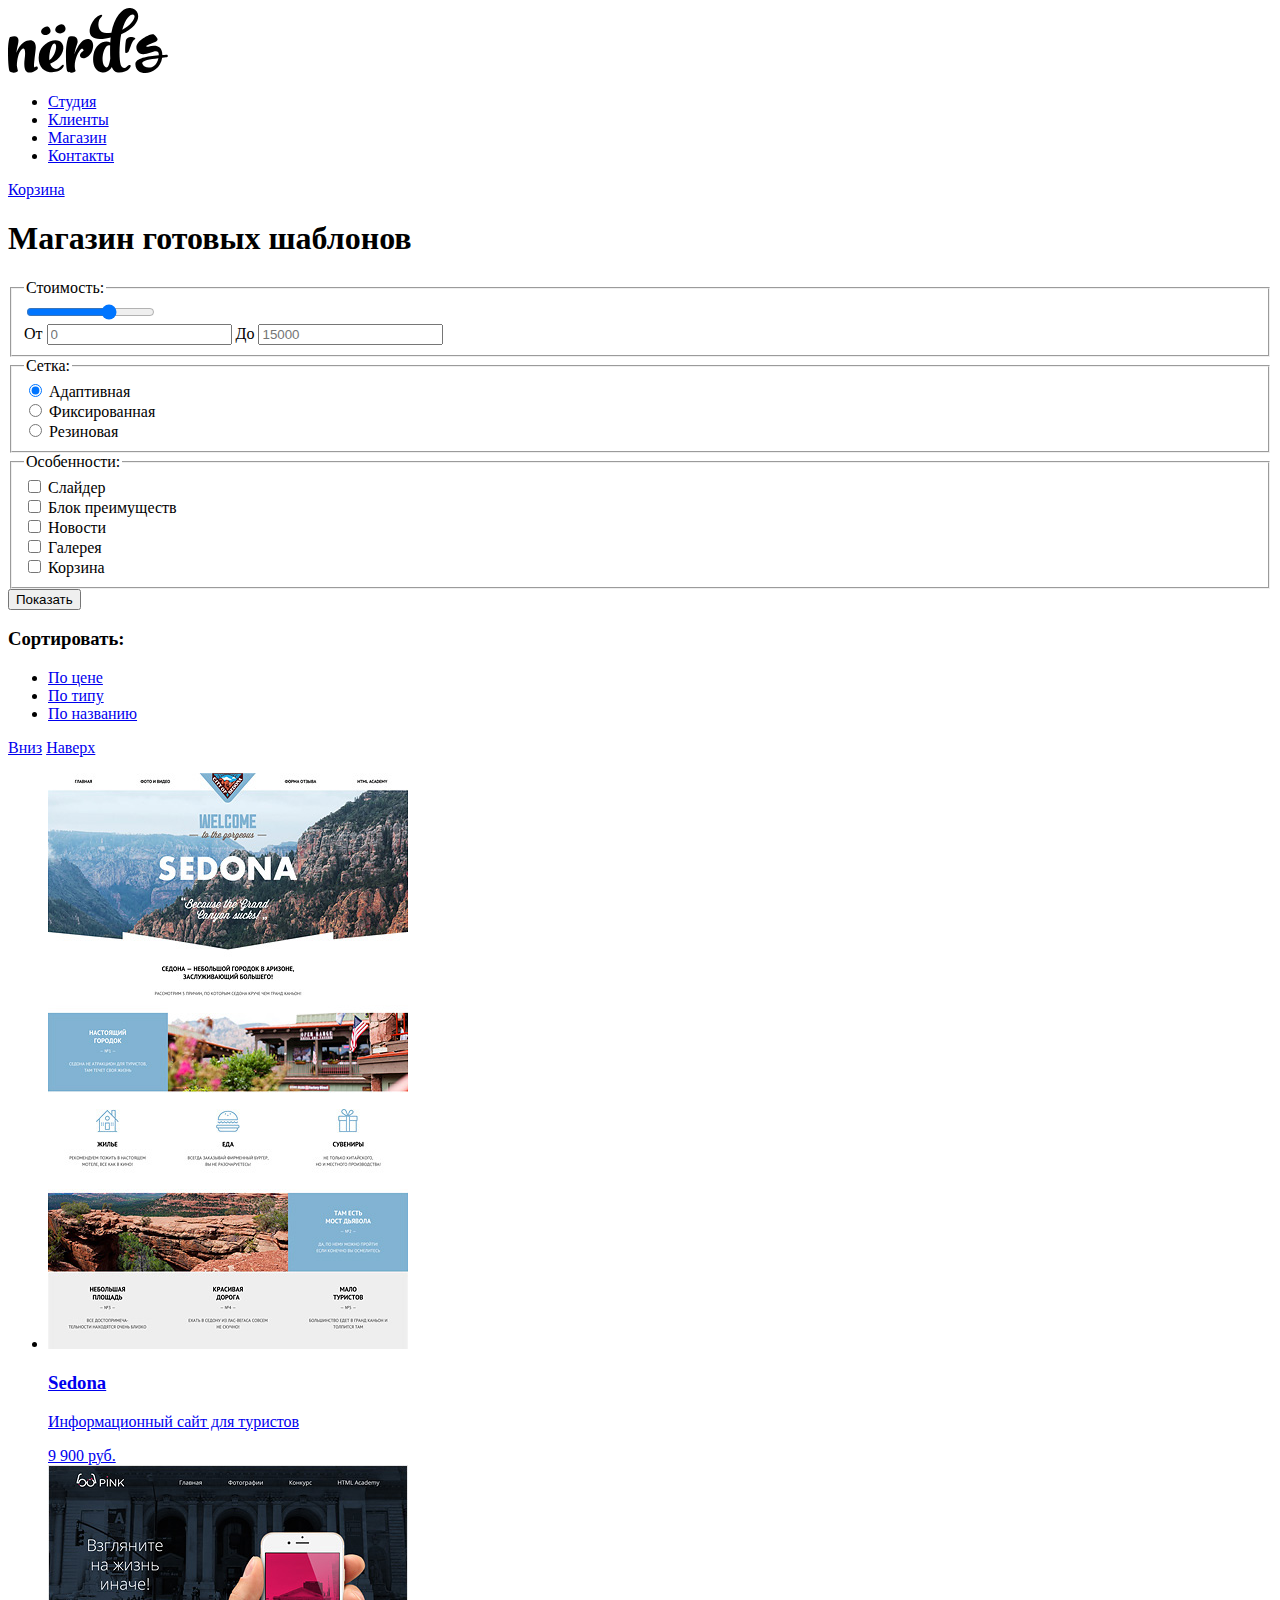
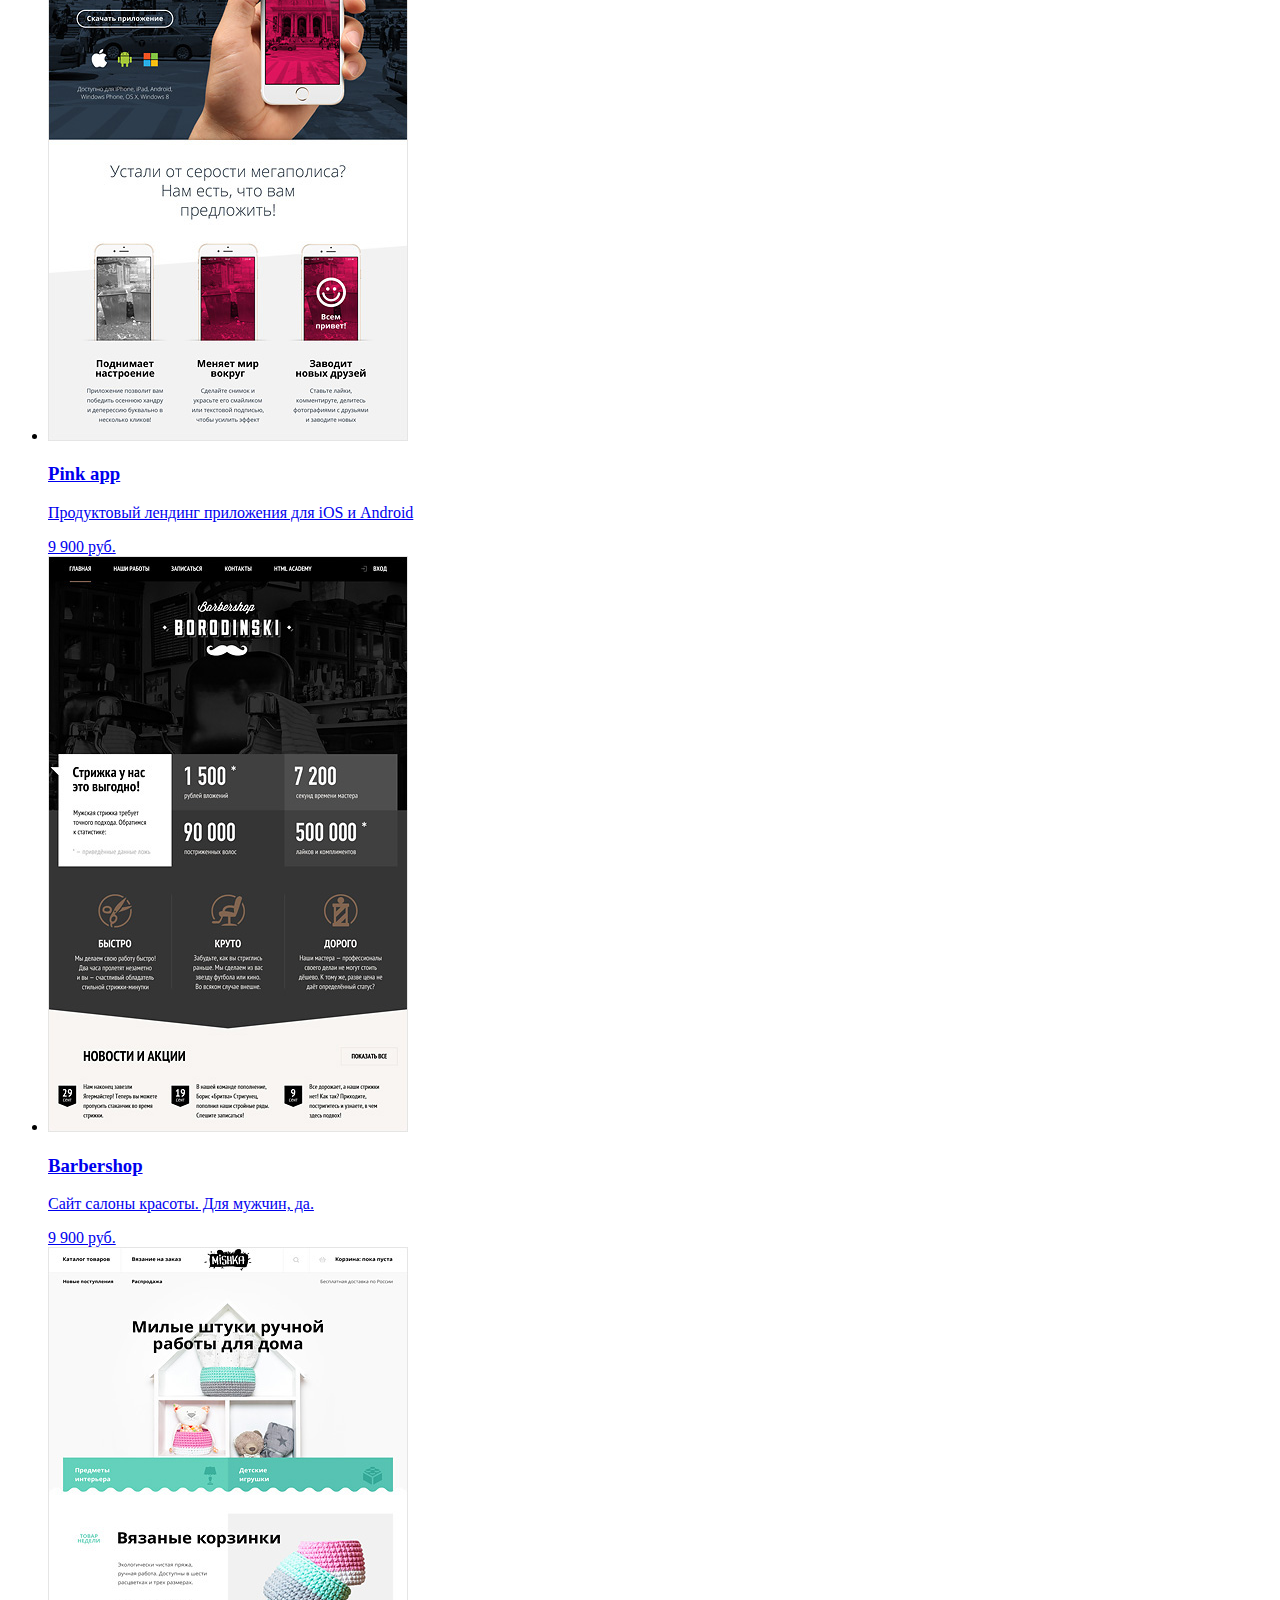
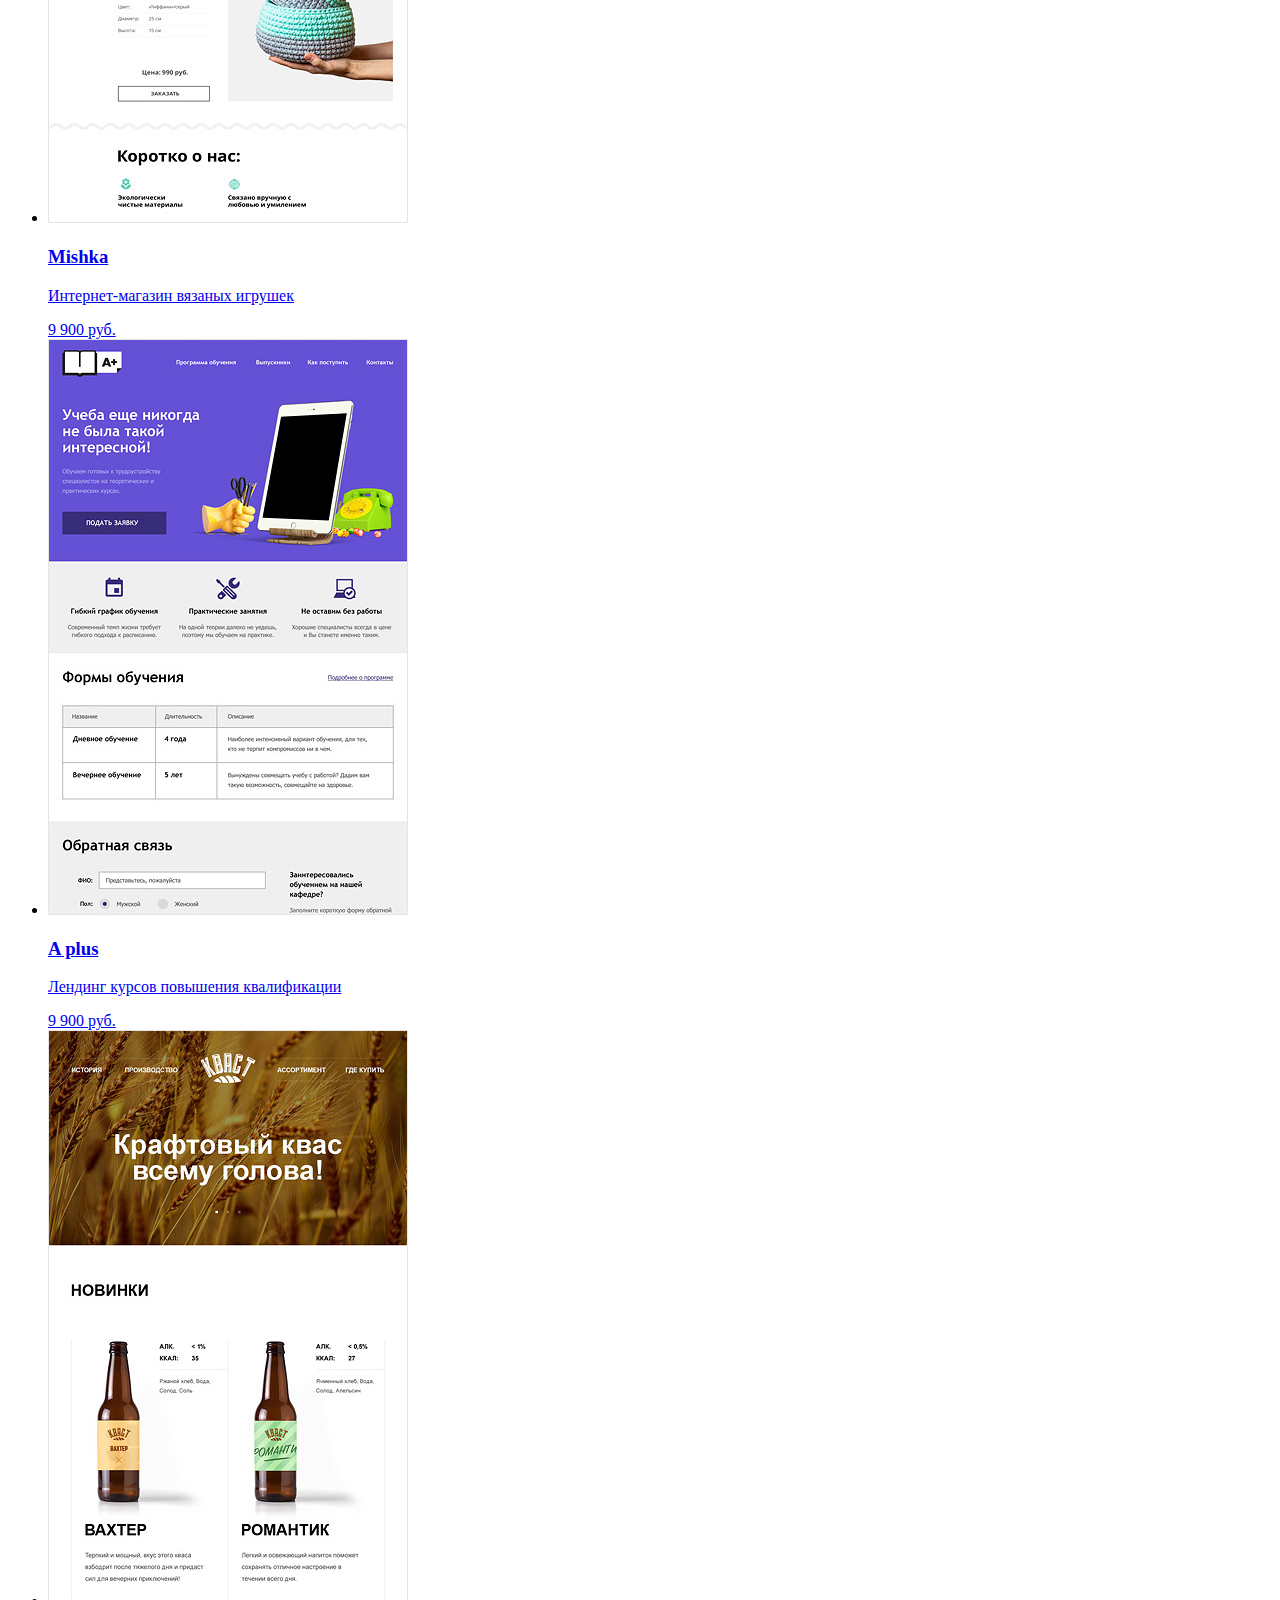
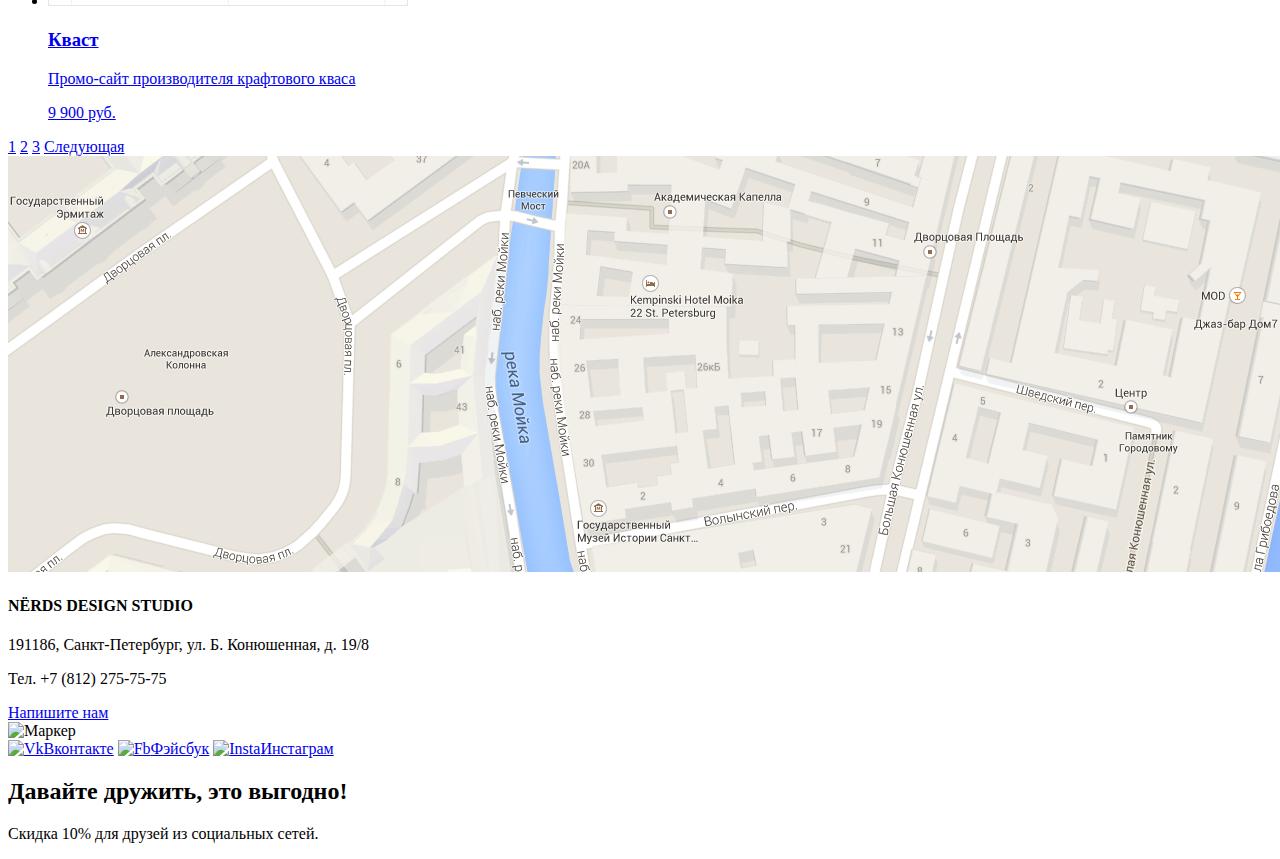
==== catalog.html @ e35f939c "Version V1.0.2" ====
<!DOCTYPE html>
<html lang="ru">
<head>
    <meta charset="UTF-8">
    <meta name="viewport" content="width=device-width, initial-scale=1.0">
    <title>Nerds</title>
</head>
<body class="catalog-page">
    <header>
        <nav class="header-navigation">
            <a href="index.html" class="header-logo">
                <img src="img/nerds-logo.svg" width="160" height="65" alt="Логотип">
            </a>
            <ul>
                <li><a href="#">Студия</a></li>
                <li><a href="#">Клиенты</a></li>
                <li><a href="#">Магазин</a></li>
                <li><a href="#">Контакты</a></li>
            </ul>
            <a href="#" class="cart">Корзина</a>
        </nav>
        <h1>Магазин готовых шаблонов</h1>
    </header>

    <main>
        <section class="wrapper">
            <section class="section-wrapper">
                <form action="get">
                    <fieldset class="fieldset-cost">
                        <legend>Стоимость:</legend>
                        <div class="container-cost">
                            <div class="container-range">
                                <input type="range" min="0" max="15000" value="10000">
                            </div>
                            <div class="container-range-value">
                                <label for="from">
                                    От <input type="number" id="from" placeholder="0">
                                </label>
                                <label for="to">
                                    До <input type="number" id="to" placeholder="15000">
                                </label>
                            </div>
                        </div>
                    </fieldset>
                    <fieldset class="fieldset-layout">
                        <legend>Сетка:</legend>
                        <div class="container-layout">
                            <div class="layout-adaptive">
                                <input type="radio" name="layout-radio" id="layout-adaptive" checked>
                                <label for="layout-adaptive">Адаптивная</label>
                            </div>
                            <div class="layout-fixed">
                                <input type="radio" name="layout-radio" id="layout-fixed">
                                <label for="layout-fixed">Фиксированная</label>
                            </div>
                            <div class="layout-rubber">
                                <input type="radio" name="layout-radio" id="layout-rubber">
                                <label for="layout-rubber">Резиновая</label>
                            </div>
                        </div>
                    </fieldset>
                    <fieldset class="fieldset-features">
                        <legend>Особенности:</legend>
                        <div class="container-features">
                            <div class="container-features-item">
                                <input type="checkbox" id="checkbox-slider">
                                <label for="checkbox-slider">Слайдер</label>
                            </div>
                            <div class="container-features-item">
                                <input type="checkbox" id="checkbox-advantages">
                                <label for="checkbox-advantages">Блок преимуществ</label>
                            </div>
                            <div class="container-features-item">
                                <input type="checkbox" id="checkbox-news">
                                <label for="checkbox-news">Новости</label>
                            </div>
                            <div class="container-features-item">
                                <input type="checkbox" id="checkbox-gallery">
                                <label for="checkbox-gallery">Галерея</label>
                            </div>
                            <div class="container-features-item">
                                <input type="checkbox" id="checkbox-cart">
                                <label for="checkbox-cart">Корзина</label>
                            </div>
                        </div>
                    </fieldset>
                    <button type="submit" class="btn form-button">Показать</button>
                </form>
            </section>

            <section class="section-catalog">
                <div class="container-sorting">
                    <h3>Сортировать:</h3>
                    <ul class="cost-type-name">
                        <li><a href="#">По цене</a></li>
                        <li><a href="#">По типу</a></li>
                        <li><a href="#">По названию</a></li>
                    </ul>
                    <div class="down-up">
                        <a href="#">Вниз</a>
                        <a href="#">Наверх</a>
                    </div>
                </div>

                <ul class="container-templates">
                    <li>
                        <a href="#">
                            <div class="curtain">
                                <div class="circles"></div>
                            </div>
                            <div class="templates-image">
                                <img src="img/img-sedona.jpg" alt="sedona" width="360" height="576">
                            </div>
                            <div class="container-hover">
                                <h3>Sedona</h3>
                                <p>Информационный сайт для туристов</p>
                                <a href="#" class="btn templates-button">9 900 руб.</a>
                            </div>
                        </a>
                    </li>
                    <li>
                        <a href="#">
                            <div class="curtain">
                                <div class="circles"></div>
                            </div>
                            <div class="templates-image">
                                <img src="img/img-pink.jpg" alt="pink app" width="360" height="576">
                            </div>
                            <div class="container-hover">
                                <h3>Pink app</h3>
                                <p>Продуктовый лендинг приложения для iOS и Android</p>
                                <a href="#" class="btn templates-button">9 900 руб.</a>
                            </div>
                        </a>
                    </li>
                    <li>
                        <a href="#">
                            <div class="curtain">
                                <div class="circles"></div>
                            </div>
                            <div class="templates-image">
                                <img src="img/img-barbershop.jpg" alt="barbershop" width="360" height="576">
                            </div>
                            <div class="container-hover">
                                <h3>Barbershop</h3>
                                <p>Сайт салоны красоты. Для мужчин, да.</p>
                                <a href="#" class="btn templates-button">9 900 руб.</a>
                            </div>
                        </a>
                    </li>
                    <li>
                        <a href="#">
                            <div class="curtain">
                                <div class="circles"></div>
                            </div>
                            <div class="templates-image">
                                <img src="img/img-mishka.jpg" alt="mishka" width="360" height="576">
                            </div>
                            <div class="container-hover">
                                <h3>Mishka</h3>
                                <p>Интернет-магазин вязаных игрушек</p>
                                <a href="#" class="btn templates-button">9 900 руб.</a>
                            </div>
                        </a>
                    </li>
                    <li>
                        <a href="#">
                            <div class="curtain">
                                <div class="circles"></div>
                            </div>
                            <div class="templates-image">
                                <img src="img/img-aplus.jpg" alt="a plus" width="360" height="576">
                            </div>
                            <div class="container-hover">
                                <h3>A plus</h3>
                                <p>Лендинг курсов повышения квалификации</p>
                                <a href="#" class="btn templates-button">9 900 руб.</a>
                            </div>
                        </a>
                    </li>
                    <li>
                        <a href="#">
                            <div class="curtain">
                                <div class="circles"></div>
                            </div>
                            <div class="templates-image">
                                <img src="img/img-kvast.jpg" alt="Кваст" width="360" height="576">
                            </div>
                            <div class="container-hover">
                                <h3>Кваст</h3>
                                <p>Промо-сайт производителя крафтового кваса</p>
                                <a href="#" class="btn templates-button">9 900 руб.</a>
                            </div>
                        </a>
                    </li>
                </ul>
                <div class="container-pagination">
                    <a href="#" class="pagination-here">1</a>
                    <a href="#">2</a>
                    <a href="#">3</a>
                    <a href="#" class="pagination-big">Следующая</a>
                </div>
            </section>
        </section>
    </main>

    <footer>
        <section class="section-contacts">
            <div class="map-container">
                <img src="img/map.png" width="1440" height="416" alt="Карта">
            </div>
            <article class="article-contacts">
                <h4>NЁRDS DESIGN STUDIO</h4>
                <p>
                    191186, Санкт-Петербург, 
                    ул. Б. Конюшенная, д. 19/8
                </p>
                <p>Тел. +7 (812) 275-75-75</p>
                <a href="#" class="btn contacts-button">Напишите нам</a>
            </article>
            <img src="" alt="Маркер" class="marker">
        </section>

        <div class="footer-wrapper">
            <div class="network-container">
                <a href="#"><img src="" alt="Vk">Вконтакте</a>
                <a href="#"><img src="" alt="Fb">Фэйсбук</a>
                <a href="#"><img src="" alt="Insta">Инстаграм</a>
            </div>

            <div class="footer-slogan">
                <h2>Давайте дружить, это выгодно!</h2>
                <p>Скидка 10% для друзей из социальных сетей.</p>
            </div>
        </div>
    </footer>
</body>
</html>
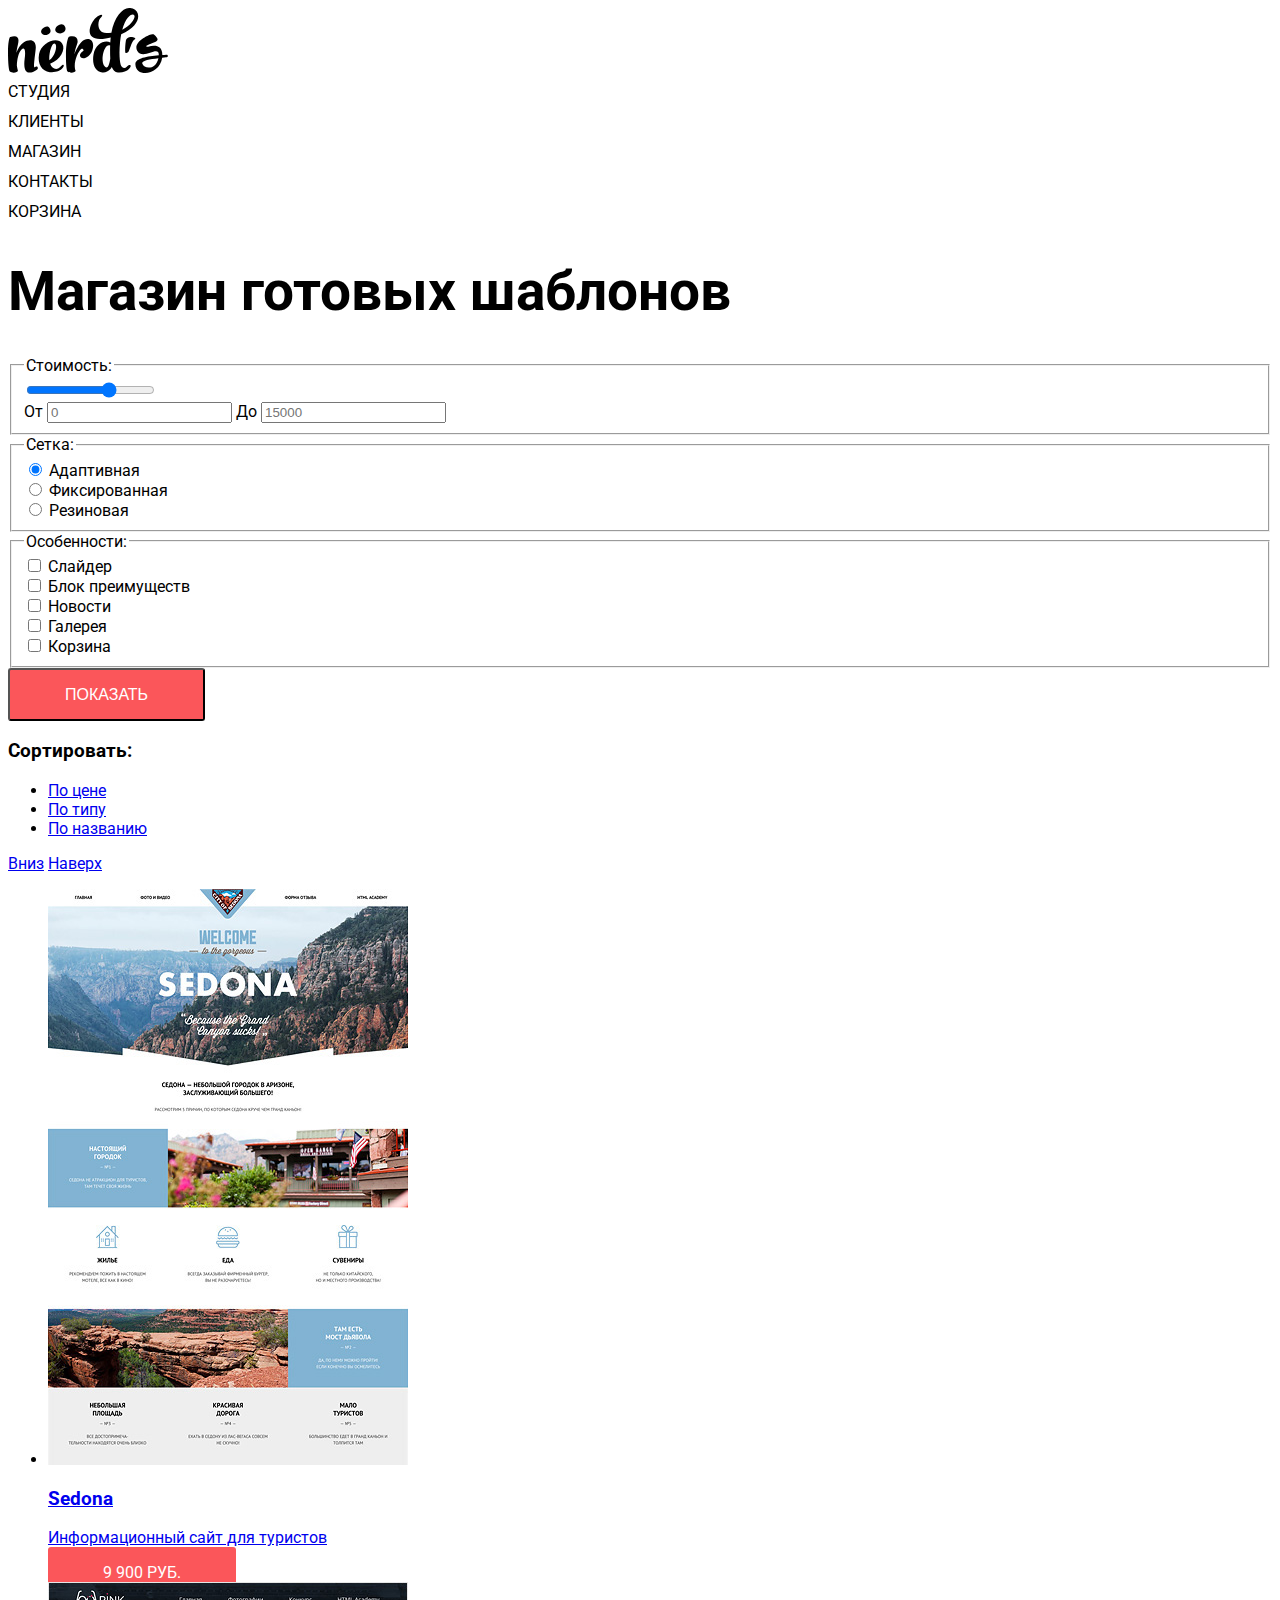
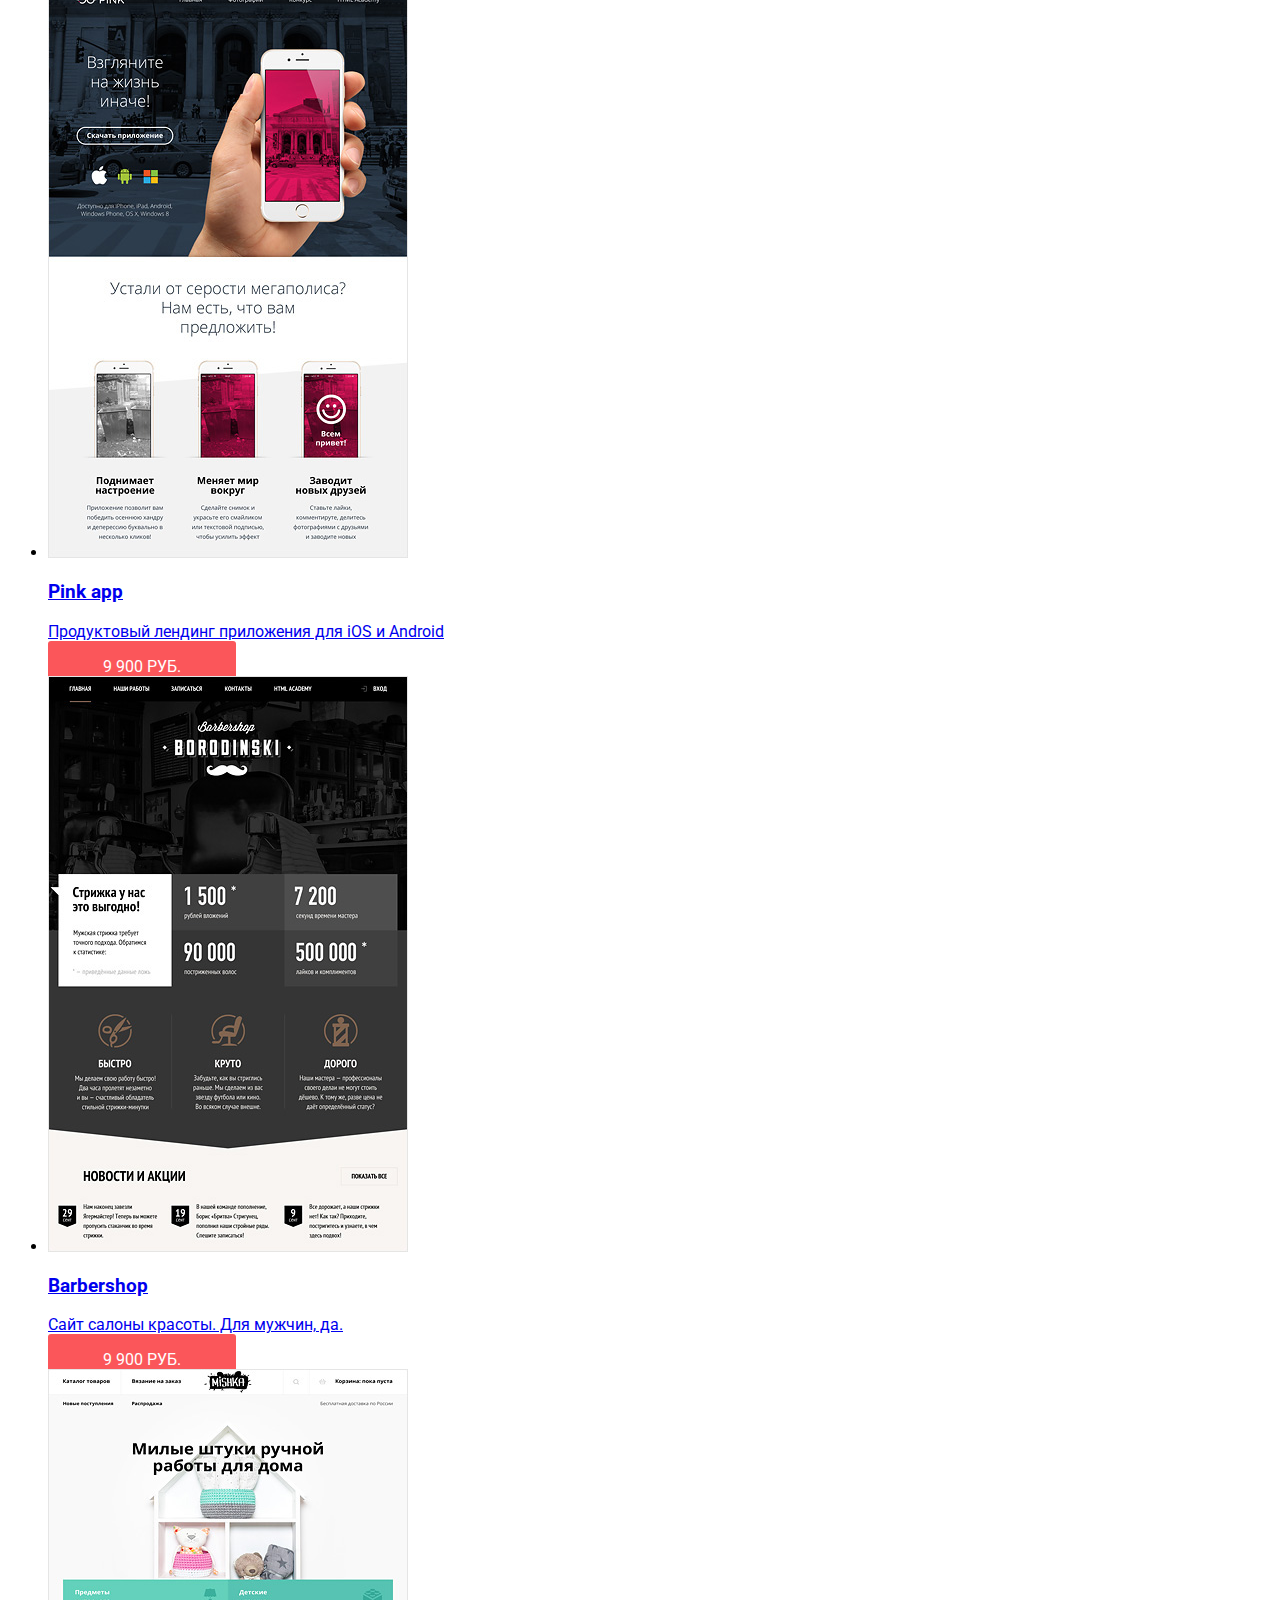
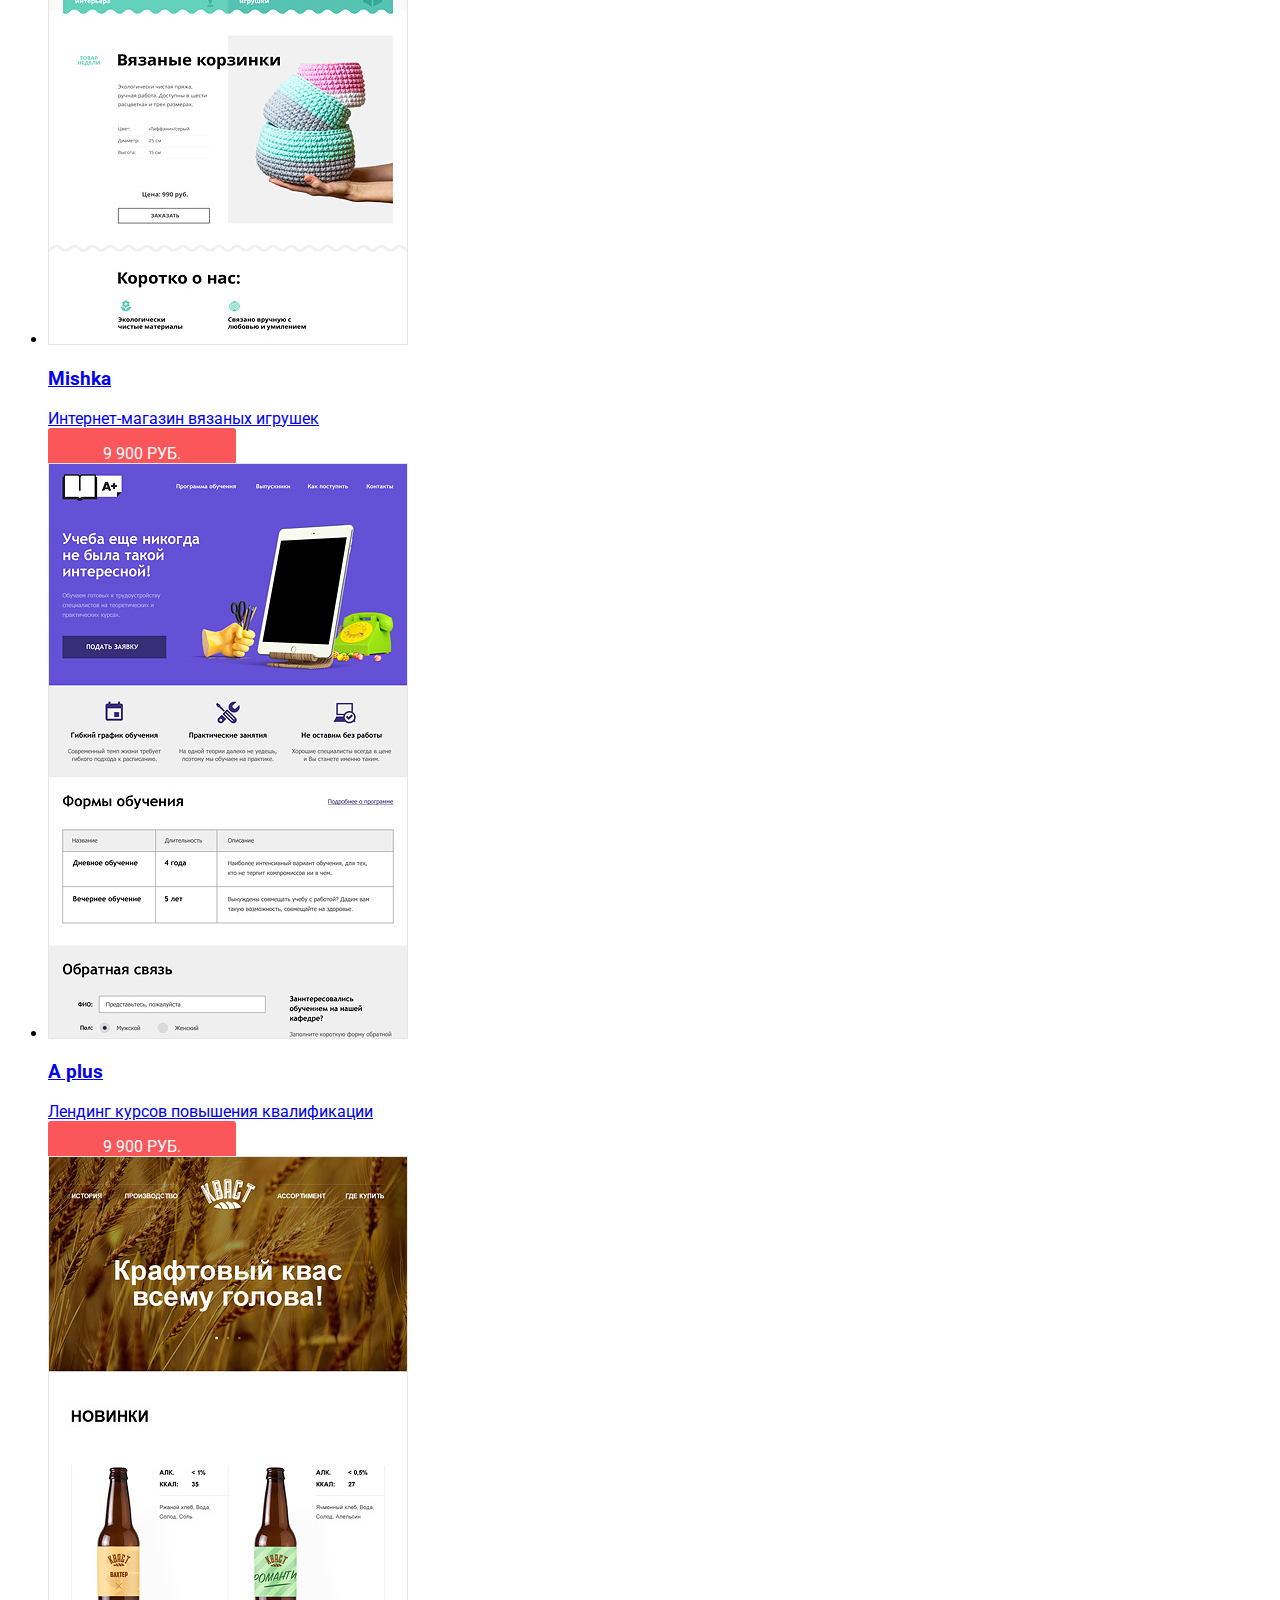
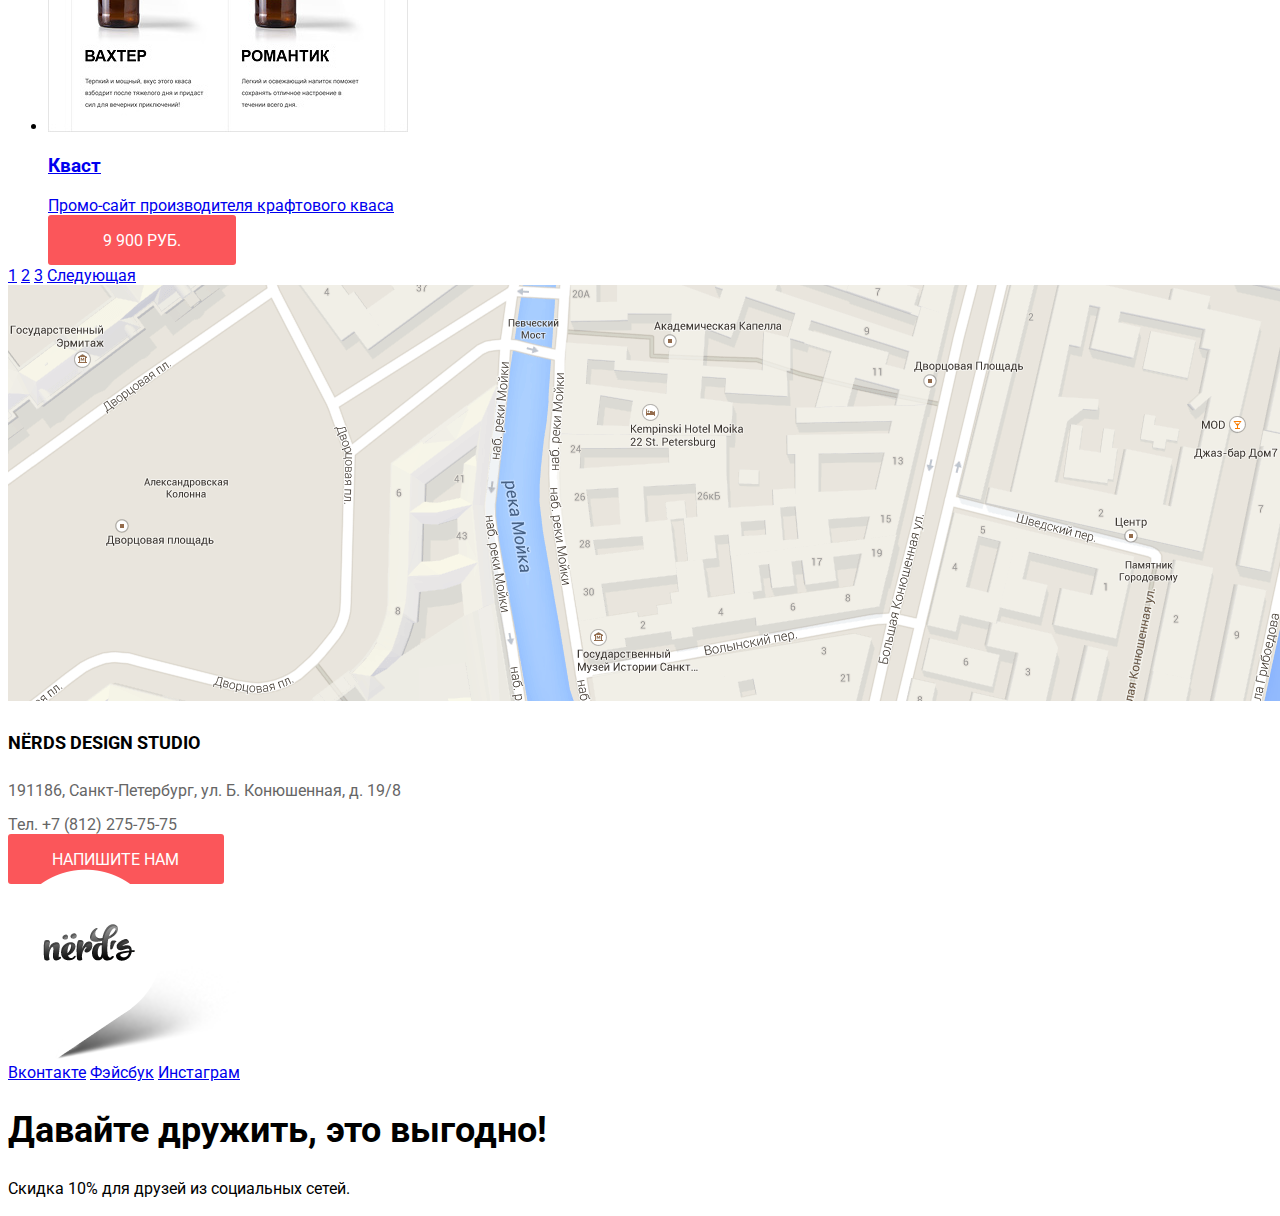
==== commit c3641a9d: "Version V2.0.2" ====
--- a/catalog.html
+++ b/catalog.html
@@ -4,6 +4,7 @@
     <meta charset="UTF-8">
     <meta name="viewport" content="width=device-width, initial-scale=1.0">
     <title>Nerds</title>
+    <link rel="stylesheet" href="css/style.css">
 </head>
 <body class="catalog-page">
     <header>
@@ -11,7 +12,7 @@
             <a href="index.html" class="header-logo">
                 <img src="img/nerds-logo.svg" width="160" height="65" alt="Логотип">
             </a>
-            <ul>
+            <ul class="header-navigation-list">
                 <li><a href="#">Студия</a></li>
                 <li><a href="#">Клиенты</a></li>
                 <li><a href="#">Магазин</a></li>
@@ -19,7 +20,7 @@
             </ul>
             <a href="#" class="cart">Корзина</a>
         </nav>
-        <h1>Магазин готовых шаблонов</h1>
+        <h1 class="h1-catalog-page">Магазин готовых шаблонов</h1>
     </header>
 
     <main>
@@ -218,14 +219,14 @@
                 <p>Тел. +7 (812) 275-75-75</p>
                 <a href="#" class="btn contacts-button">Напишите нам</a>
             </article>
-            <img src="" alt="Маркер" class="marker">
+            <img src="img/map-marker.png" alt="Маркер" width="231" height="190" class="marker">
         </section>
 
         <div class="footer-wrapper">
             <div class="network-container">
-                <a href="#"><img src="" alt="Vk">Вконтакте</a>
-                <a href="#"><img src="" alt="Fb">Фэйсбук</a>
-                <a href="#"><img src="" alt="Insta">Инстаграм</a>
+                <a href="#">Вконтакте</a>
+                <a href="#">Фэйсбук</a>
+                <a href="#">Инстаграм</a>
             </div>
 
             <div class="footer-slogan">
--- a/css/style.css
+++ b/css/style.css
@@ -0,0 +1,193 @@
+
+/* ==================================================================================================================================================== */
+/* ==================================================================================================================================================== */
+/* ==================================================================================================================================================== */
+/* ==================================================================================================================================================== */
+/* ==================================================================================================================================================== */
+/* ==================================================================================================================================================== */
+/* ==================================================================================================================================================== */
+/* ==================================================================================================================================================== */
+/* ==================================================================================================================================================== */
+/* ==================================================================================================================================================== */
+/* ==================================================================================================================================================== */
+
+@import url('https://fonts.googleapis.com/css2?family=Roboto:ital,wght@0,300;0,400;0,500;0,700;1,300;1,400;1,500;1,700&display=swap');
+
+body{
+    font-family: 'Roboto', sans-serif;
+}
+
+.btn{
+    font-size: 16px;
+    line-height: 18px;
+    color: #ffffff;
+    text-decoration: none;
+    font-weight: medium;
+    background-color: #fb565a;
+    text-transform: uppercase;
+    padding: 16px 55px 15px 55px;
+    border-radius: 3px;
+}
+
+/* HEADER HEADER HEADER */
+
+.header-navigation-list{
+    list-style: none;
+    padding: 0;
+    margin: 0;
+}
+
+.header-navigation-list a,
+.header-navigation-list + .cart{
+    font-size: 16px;
+    line-height: 30px;
+    color: #000000;
+    text-decoration: none;
+    font-weight: medium;
+    text-transform: uppercase;
+}
+
+h1{
+    font-size: 55px;
+    line-height: 55px;
+    font-weight: medium;
+}
+
+.slider h1{
+    width: 520px;
+}
+
+.slider p{
+    font-size: 16px;
+    line-height: 24px;
+    font-weight: normal;  
+    width: 408px;
+}
+
+.slider .btn{
+    padding-left: 55px;
+    padding-right: 54px;
+}
+
+
+/* HEADER HEADER HEADER */
+
+/* ADVANTAGES ADVANTAGES ADVANTAGES */
+
+.section-advantages h3{
+    font-size: 24px;
+    line-height: 30px;
+    font-weight: 700;
+    text-transform: uppercase;
+}
+
+.section-advantages p{
+    font-size: 16px;
+    line-height: 24px;
+    font-weight: normal;
+    width: 245px;
+}
+
+.section-advantages .btn{
+    padding-left: 40px;
+    padding-right: 41px;
+}
+
+.section-advantages .advantages-button-green{
+    background-color: #00ca74;
+}
+
+.section-advantages .advantages-button-yellow{
+    background-color: #efc84a;
+}
+
+/* ADVANTAGES ADVANTAGES ADVANTAGES */
+
+/* STUDIO STUDIO STUDIO STUDIO STUDIO */
+
+.section-studio h3{
+    font-size: 45px;
+    line-height: 45px;
+    font-weight: medium;
+}
+
+.section-studio p{
+    font-size: 16px;
+    line-height: 24px;
+    font-weight: normal;
+}
+
+.section-studio h4{
+    font-size: 16px;
+    line-height: 24px;
+    font-weight: bold;
+    text-transform: uppercase;
+}
+
+.section-studio ul{
+    padding: 0;
+    margin: 0;
+    list-style: none;
+}
+
+.studio-about li{
+    line-height: 48px;
+}
+
+.statistics .statistics-percents{
+    font-size: 45px;
+    line-height: 10px;
+    font-weight: bold;
+}
+
+.statistics sup{
+    line-height: 0;
+    font-size: 25px;
+}
+
+.statistics .statistics-value{
+    line-height: 18px;
+}
+
+/* STUDIO STUDIO STUDIO STUDIO STUDIO */
+
+/* FOOTER FOOTER FOOTER FOOTER FOOTER */
+
+.article-contacts h4{
+    font-size: 18px;
+    line-height: 30px;
+    font-weight: bold;
+}
+
+.article-contacts p{
+    line-height: 18px;
+    color: #666666;
+}
+
+.article-contacts .btn{
+    padding-left: 44px;
+    padding-right: 45px;
+}
+
+.footer-slogan h2{
+    font-size: 36px;
+    line-height: 36px;
+    font-weight: bold;
+}
+
+.footer-slogan p{
+    line-height: 22px;
+}
+
+/* FOOTER FOOTER FOOTER FOOTER FOOTER */
+
+
+
+/* CATALOG CATALOG CATALOG CATALOG CATALOG */
+
+
+
+/* HEADER HEADER HEADER */
+
+
+/* HEADER HEADER HEADER */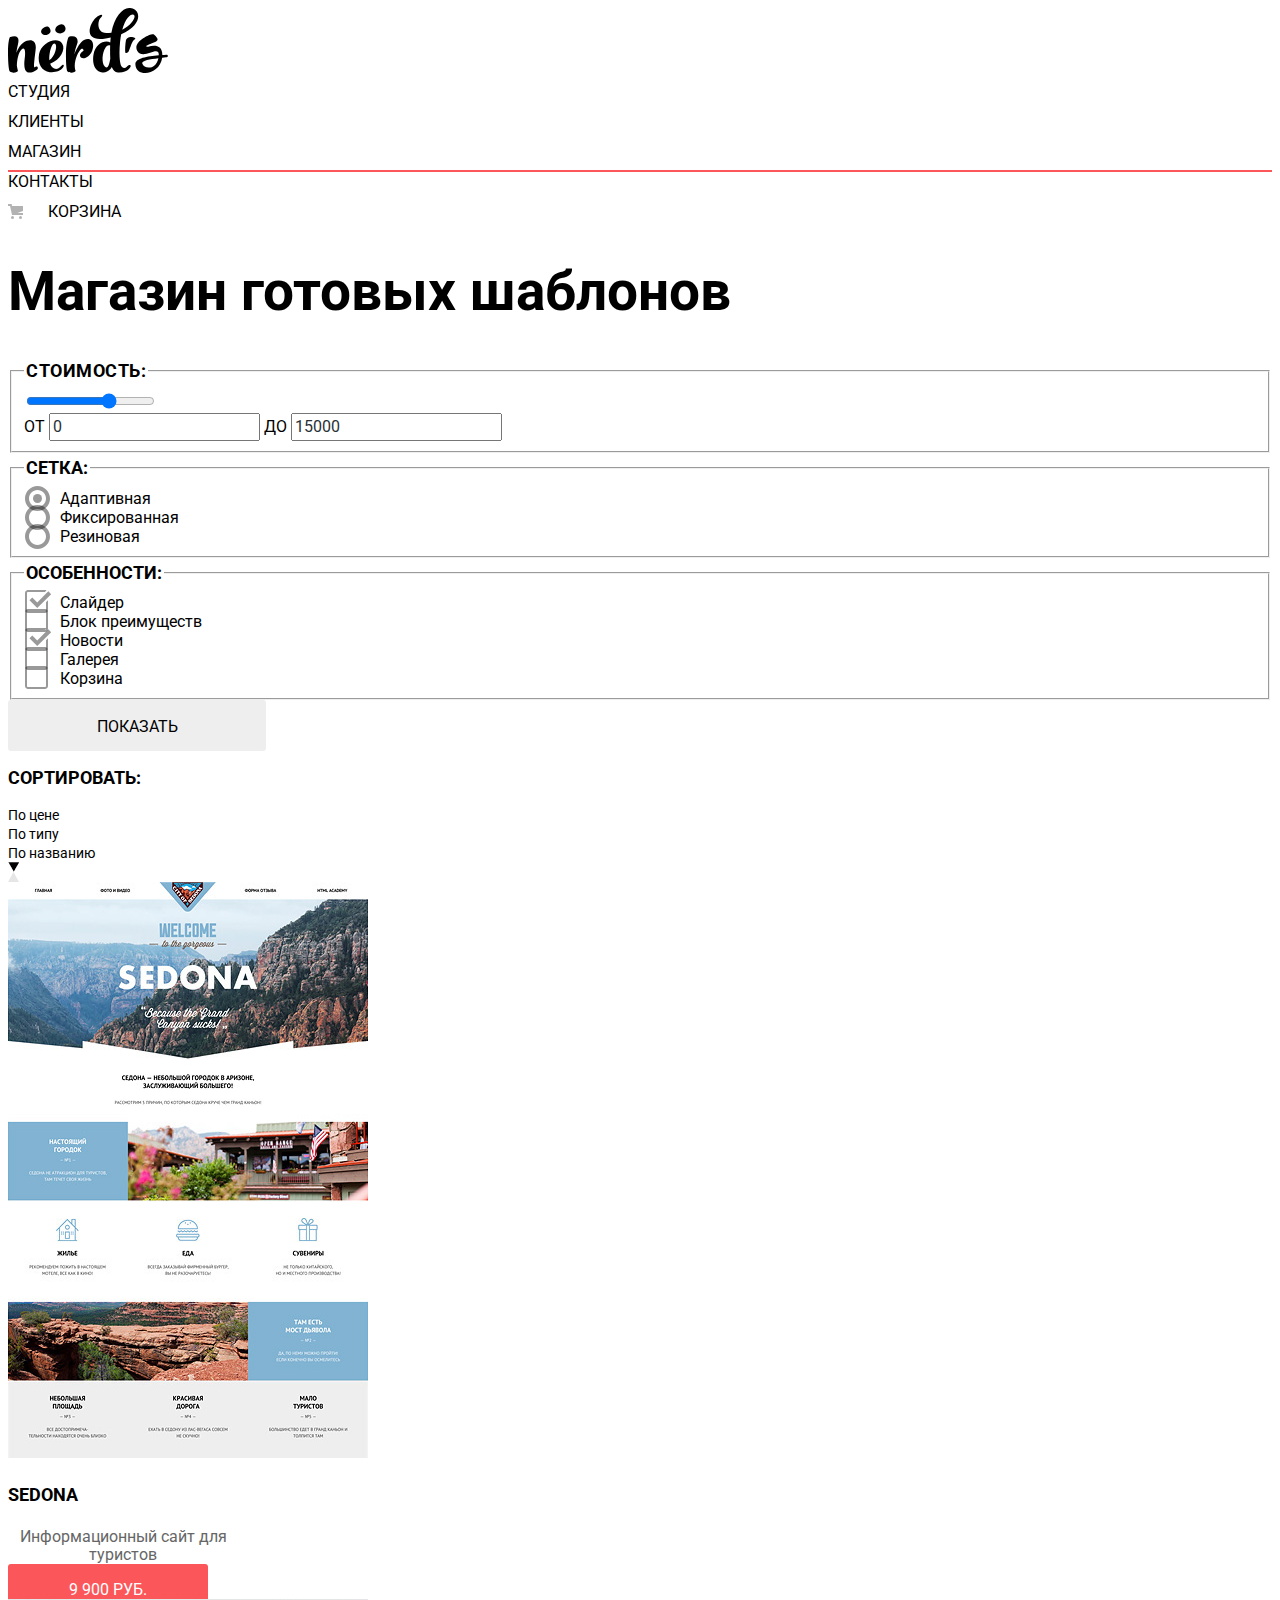
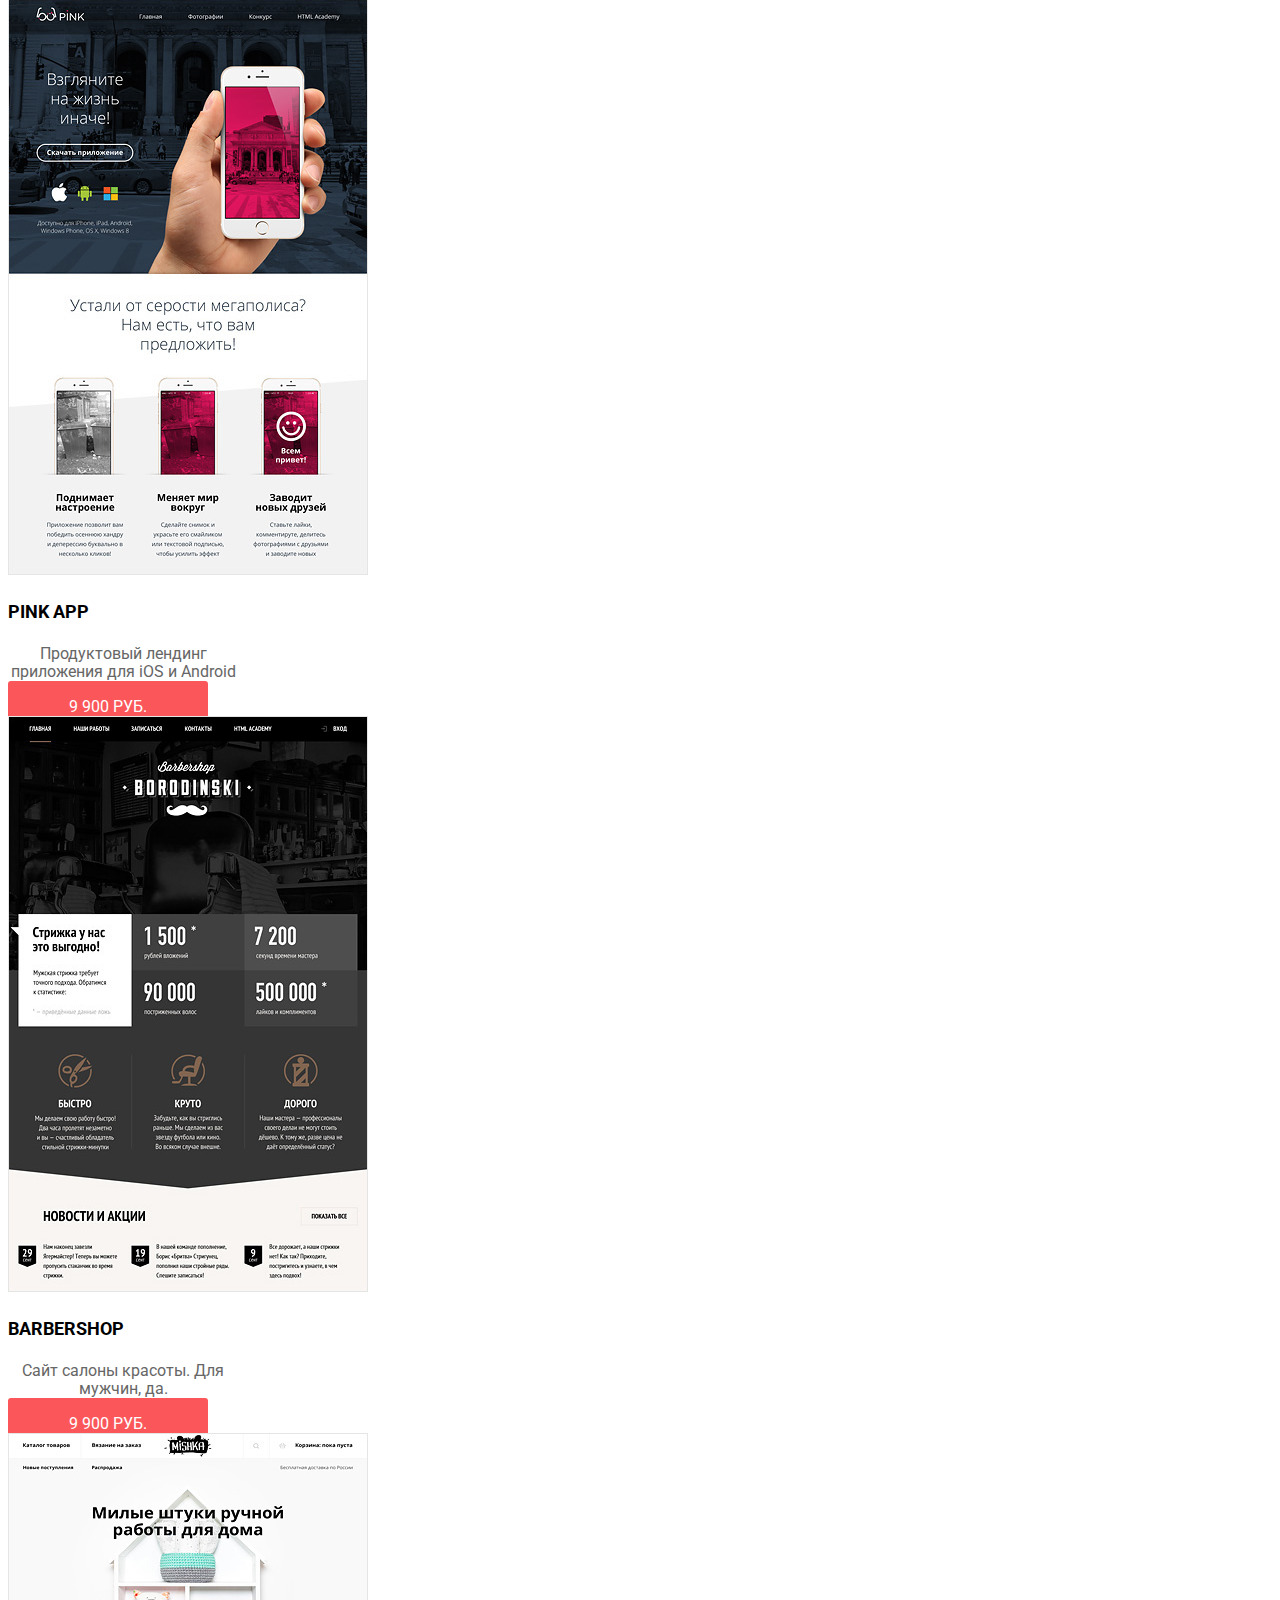
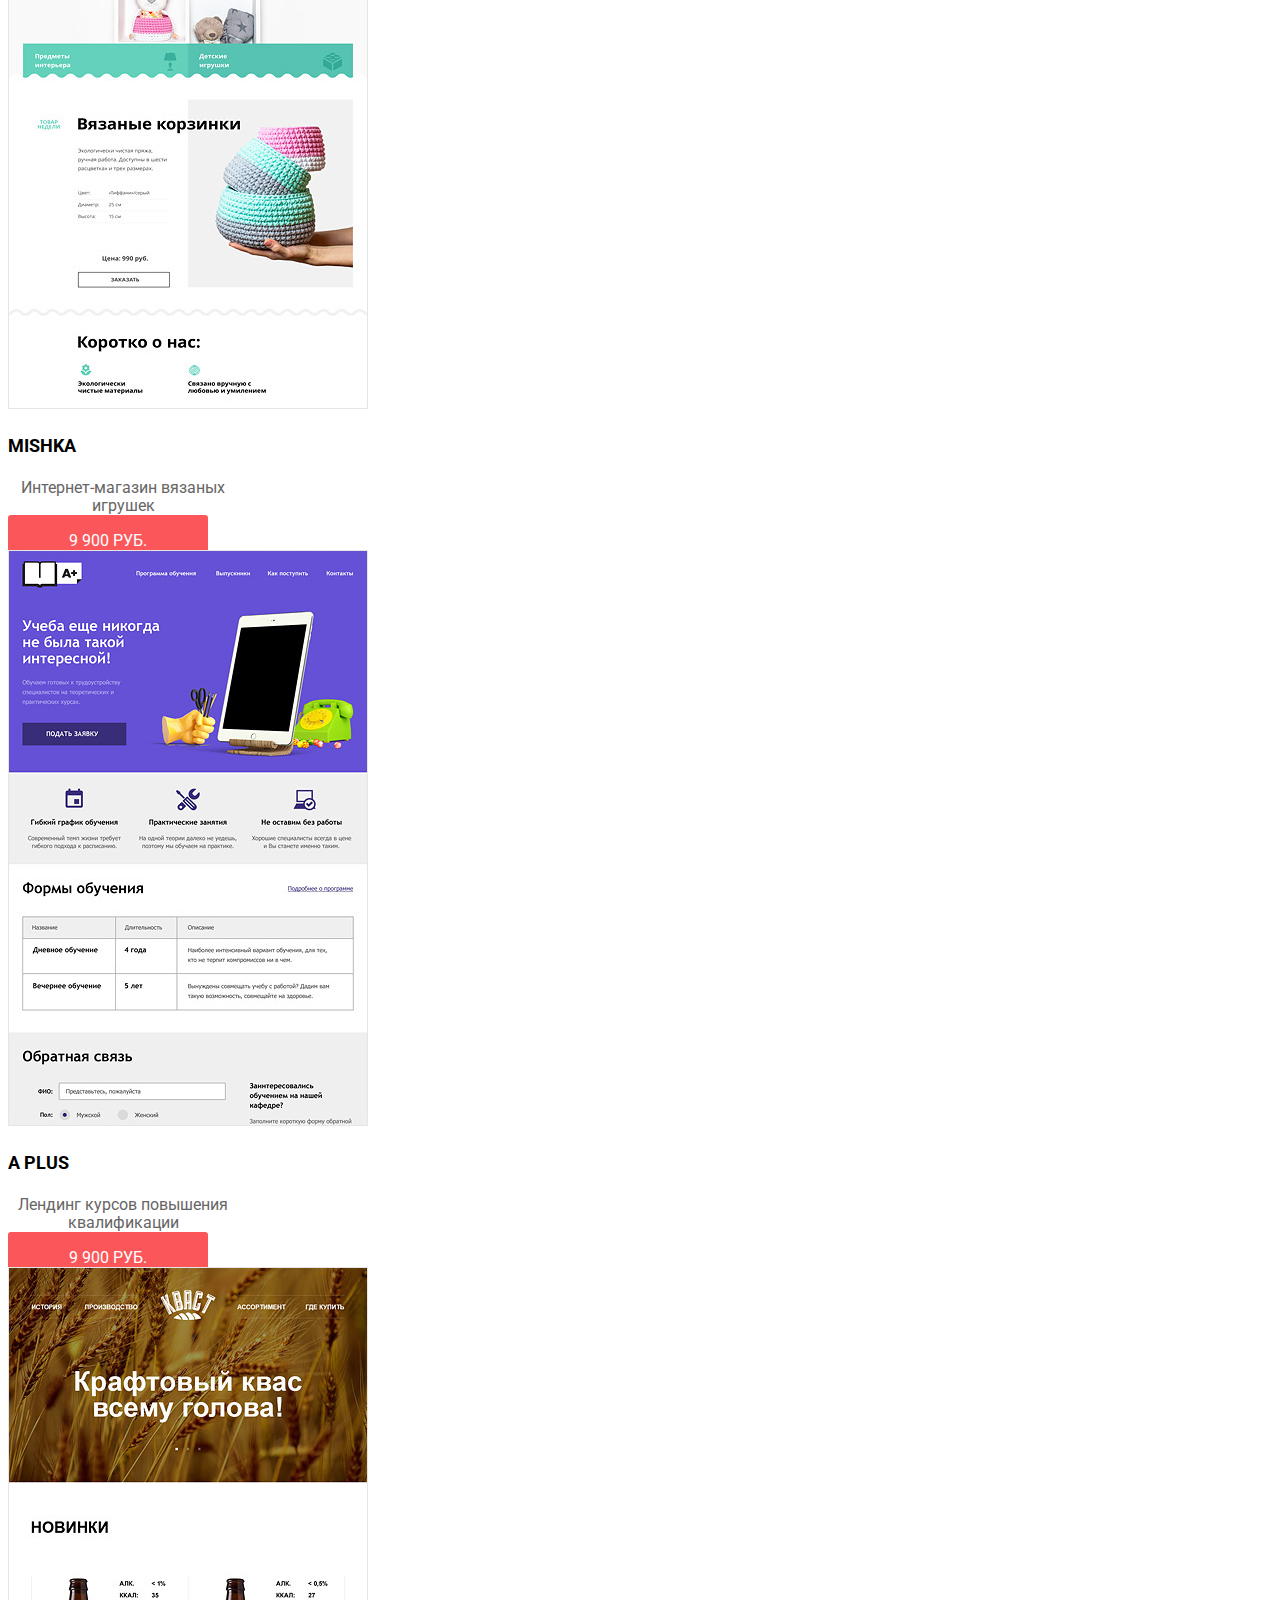
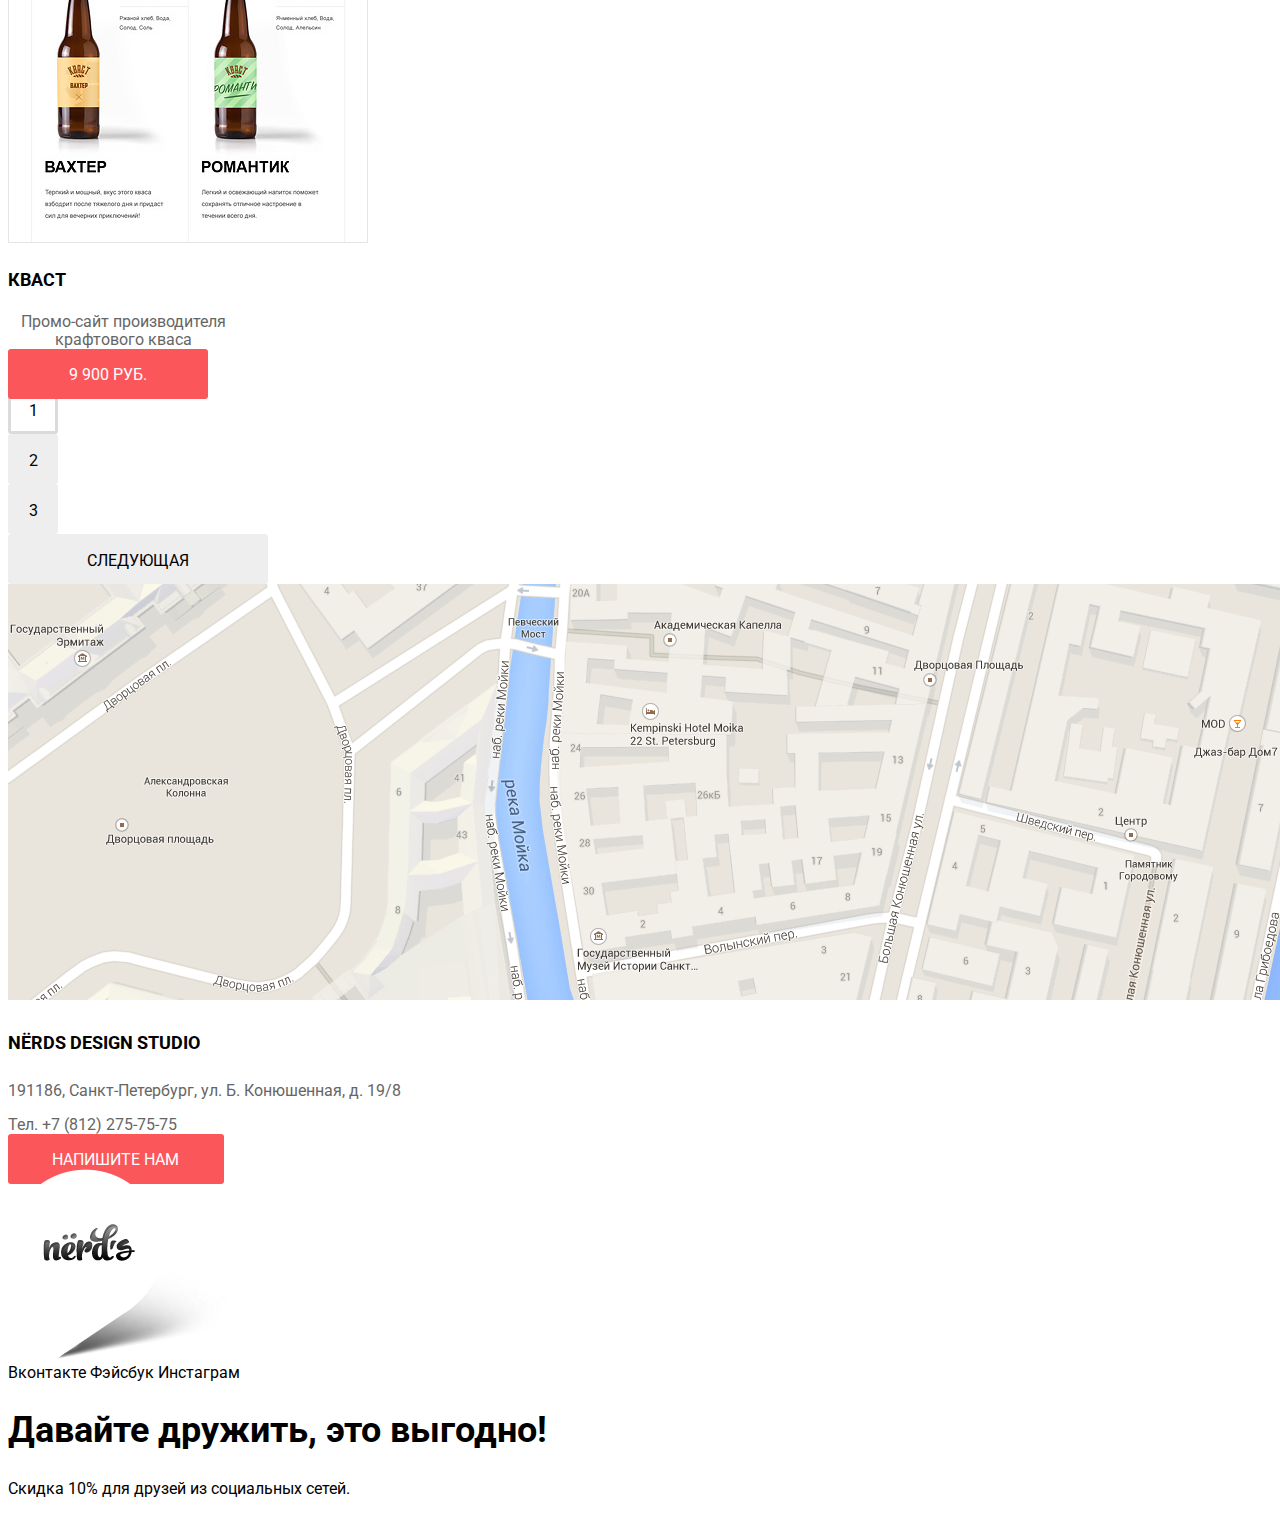
==== commit e700921e: "Version V2.0.3" ====
--- a/catalog.html
+++ b/catalog.html
@@ -15,7 +15,7 @@
             <ul class="header-navigation-list">
                 <li><a href="#">Студия</a></li>
                 <li><a href="#">Клиенты</a></li>
-                <li><a href="#">Магазин</a></li>
+                <li><a href="#" class="page-here">Магазин</a></li>
                 <li><a href="#">Контакты</a></li>
             </ul>
             <a href="#" class="cart">Корзина</a>
@@ -28,7 +28,7 @@
             <section class="section-wrapper">
                 <form action="get">
                     <fieldset class="fieldset-cost">
-                        <legend>Стоимость:</legend>
+                        <legend class="legend-cost">Стоимость:</legend>
                         <div class="container-cost">
                             <div class="container-range">
                                 <input type="range" min="0" max="15000" value="10000">
@@ -64,7 +64,7 @@
                         <legend>Особенности:</legend>
                         <div class="container-features">
                             <div class="container-features-item">
-                                <input type="checkbox" id="checkbox-slider">
+                                <input type="checkbox" id="checkbox-slider" checked>
                                 <label for="checkbox-slider">Слайдер</label>
                             </div>
                             <div class="container-features-item">
@@ -72,7 +72,7 @@
                                 <label for="checkbox-advantages">Блок преимуществ</label>
                             </div>
                             <div class="container-features-item">
-                                <input type="checkbox" id="checkbox-news">
+                                <input type="checkbox" id="checkbox-news" checked>
                                 <label for="checkbox-news">Новости</label>
                             </div>
                             <div class="container-features-item">
--- a/css/style.css
+++ b/css/style.css
@@ -45,7 +45,60 @@
     text-decoration: none;
     font-weight: medium;
     text-transform: uppercase;
-}
+    display: block;
+}
+
+.header-navigation-list a:hover,
+.header-navigation-list + .cart:hover{
+    color: #fb565a;
+}
+
+.header-navigation-list a:active,
+.header-navigation-list + .cart:active{
+    opacity: 30%;
+    color: #000000;
+}
+
+.catalog-page .page-here{
+    position: relative;
+}
+
+.catalog-page .page-here::after{
+    content: "";
+    position: absolute;
+    width: 100%;
+    background-color: #fb565a;
+    height: 2px;
+    left: 0;
+    bottom: -5px;
+}
+
+.catalog-page header-logo:hover{
+    opacity: 80%;
+}
+
+.catalog-page .header-logo:active{
+    opacity: 30%;
+}
+
+.header-navigation .cart{
+    position: relative;
+    padding-left: 40px;
+}
+
+.header-navigation .cart::before{
+    content: "";
+    position: absolute;
+    width: 15px;
+    height: 15px;
+    background-image: url(../img/cart-icon.svg);
+    background-size: 15px;
+    left: 0px;
+    top: 7px;
+    filter: contrast(0) grayscale(0) opacity(0.6);
+}
+
+
 
 h1{
     font-size: 55px;
@@ -69,6 +122,15 @@
     padding-right: 54px;
 }
 
+.slider .btn:hover{
+    background-color: #e74246;
+}
+
+.slider .btn:active{
+    background-color: #d7373b;
+    color: rgba(255, 255, 255, 0.3);
+}
+
 
 /* HEADER HEADER HEADER */
 
@@ -91,14 +153,53 @@
 .section-advantages .btn{
     padding-left: 40px;
     padding-right: 41px;
+    box-sizing: border-box;
+    padding-top: 13px;
+    border-top: solid 3px #fb565a;
+    
+}
+
+.section-advantages .advantages-button-red:hover{
+    background-color: #e74246;
+    border-top-color: #e74246;
+}
+
+.section-advantages .advantages-button-red:active{
+    background-color: #d7373b;
+    color: rgba(255, 255, 255, 0.3);
+    border-top: solid 3px #c13135;
 }
 
 .section-advantages .advantages-button-green{
     background-color: #00ca74;
+    border-top-color: #00ca74;
+}
+
+.section-advantages .advantages-button-green:hover{
+    background-color: #00bc6c;
+    border-top-color: #00bc6c;
+}
+
+.section-advantages .advantages-button-green:active{
+    background-color: #00aa62;
+    border-top-color: #009958;
+    color: rgba(255, 255, 255, 0.3);
 }
 
 .section-advantages .advantages-button-yellow{
     background-color: #efc84a;
+    border-top-color: #efc84a;
+}
+
+.section-advantages .advantages-button-yellow:hover{
+    background-color: #eab534;
+    border-top-color: #eab534;
+}
+
+.section-advantages .advantages-button-yellow:active{
+    background-color: #e5a722;
+    border-top-color: #ce961f;
+    color: rgba(255, 255, 255, 0.3);
 }
 
 /* ADVANTAGES ADVANTAGES ADVANTAGES */
@@ -151,6 +252,39 @@
 
 /* STUDIO STUDIO STUDIO STUDIO STUDIO */
 
+/* SECTION-PROJECTS SECTION-PROJECTS SECTION-PROJECTS */
+
+.section-projects{
+    width: 1160px;
+    margin: 0 auto;
+    margin-bottom: 50px;
+}
+
+.section-projects-wrapper{
+    padding: 0;
+    margin: 0;
+    list-style: none;
+    width: 1087px;
+    margin: 0;
+    display: flex;
+    justify-content: space-between;
+}
+
+.section-projects li{
+    height: 100px;
+    display: flex;
+    align-items: center;
+}
+
+.section-projects img{
+    line-height: 100px;
+    vertical-align: middle;
+}
+
+/* SECTION-PROJECTS SECTION-PROJECTS SECTION-PROJECTS */
+
+
+
 /* FOOTER FOOTER FOOTER FOOTER FOOTER */
 
 .article-contacts h4{
@@ -179,6 +313,11 @@
     line-height: 22px;
 }
 
+.network-container a{
+    color: #000000;
+    text-decoration: none;
+}
+
 /* FOOTER FOOTER FOOTER FOOTER FOOTER */
 
 
@@ -190,4 +329,215 @@
 /* HEADER HEADER HEADER */
 
 
-/* HEADER HEADER HEADER */+/* HEADER HEADER HEADER */
+
+/* FILTER FILTER FILTER */
+
+form legend{
+    font-size: 18px;
+    line-height: 30px;
+    font-weight: bold;
+    text-transform: uppercase;
+}
+
+form .legend-cost{
+    letter-spacing: 0.03em;
+}
+
+.container-range-value label{
+    text-transform: uppercase;
+    font-size: 16px;
+    line-height: 22px;
+    font-weight: normal;
+}
+
+.container-range-value input{
+    font: inherit;  
+}
+
+.container-range-value input::placeholder{
+    font: inherit;
+    color: #283136;
+}
+
+.container-layout input{
+    display: none;
+}
+
+.container-layout label{
+    position: relative;
+    padding-left: 36px;
+}
+
+.container-layout label::before{
+    content: "";
+    position: absolute;
+    width: 25px;
+    height: 25px;
+    background-image: url(../img/radio-off.svg);
+    left: 1px;
+    top: -3px;
+    filter: opacity(40%);
+}
+
+.container-layout input:checked + label::before{
+    background-image: url(../img/radio-on.svg);
+}
+
+.container-layout label:hover::before{
+    filter: opacity(1);
+    transition: 0.2s;
+}
+
+.container-features input{
+    display: none;
+}
+
+.container-features label{
+    position: relative;
+    padding-left: 36px;
+}
+
+.container-features label::before{
+    content: "";
+    position: absolute;
+    width: 23px;
+    height: 23px;
+    background-image: url(../img/checkbox-off.svg);
+    left: 1px;
+    top: -3px;
+    filter: opacity(40%);
+}
+
+.container-features input:checked + label::before{
+    width: 27px;
+    height: 23px;
+    background-image: url(../img/checkbox-on.svg);
+}
+
+.container-features label:hover::before{
+    filter: opacity(1);
+    transition: 0.2s;
+}
+
+form .btn{
+    border: none;        
+    background-color: #eeeeee;
+    color: #000000;
+    padding: 17px 88px 15px 89px;
+    font: inherit;
+    font-weight: medium;
+}
+    
+
+/* FILTER FILTER FILTER */
+
+/* SECTION-CATALOG SECTION-CATALOG SECTION-CATALOG */
+
+.container-sorting h3{
+    font-size: 18px;
+    line-height: 18px;
+    font-weight: bold;
+    text-transform: uppercase;
+}
+
+.container-sorting .cost-type-name{
+    list-style: none;
+    padding: 0;
+    margin: 0;
+}
+
+.cost-type-name a{
+    color: #000000;
+    text-decoration: none;
+    font-size: 14px;
+    line-height: 18px;
+    font-weight: normal;
+}
+
+.down-up a{
+    color: #000000;
+    text-decoration: none;
+    display: block;
+    font-size: 0.1px;
+    width: 11px;
+    height: 10px;
+}
+
+.down-up a:first-child{
+    background-image: url(../img/icon-down-dir.png);
+    background-size: 11px 10px;
+}
+
+.down-up a:last-child{
+    background-image: url(../img/icon-up-dir.svg);
+    background-size: 11px 10px;
+    filter: contrast(0) opacity(0.2);
+}
+
+.down-up a:hover{
+    filter: contrast(0) opacity(1);
+}
+
+.down-up a:active{
+    filter: contrast(1) opacity(1);
+}
+
+.container-templates{
+    list-style: none;
+    padding: 0;
+    margin: 0;
+}
+
+.container-templates a:not(.btn){
+    color: #000000;
+    text-decoration: none;
+}
+
+.container-hover h3{
+    font-size: 18px;
+    line-height: 30px;
+    font-weight: bold;
+    text-transform: uppercase;
+}
+
+.container-hover p{
+    width: 230px;
+    text-align: center;
+    font-size: 16px;
+    line-height: 18px;
+    font-weight: normal;
+    color: #666666;
+}
+
+.container-hover .btn{
+    padding: 16px 61px 15px 61px;
+}
+
+.container-pagination a{
+    color: #000000;
+    text-decoration: none;
+    text-transform: uppercase;
+    font-size: 16px;
+    line-height: 48px;
+    box-sizing: border-box;
+    display: block;
+    width: 50px;
+    height: 50px;
+    border: solid 3px #eeeeee;
+    background-color: #eeeeee;
+    text-align: center;
+    vertical-align: middle;
+    border-radius: 3px;
+}
+
+.container-pagination .pagination-here{
+    border: solid 3px #dbdbdb;
+    background-color: transparent;
+}
+
+.container-pagination .pagination-big{
+    width: 260px;
+}
+
+/* SECTION-CATALOG SECTION-CATALOG SECTION-CATALOG */
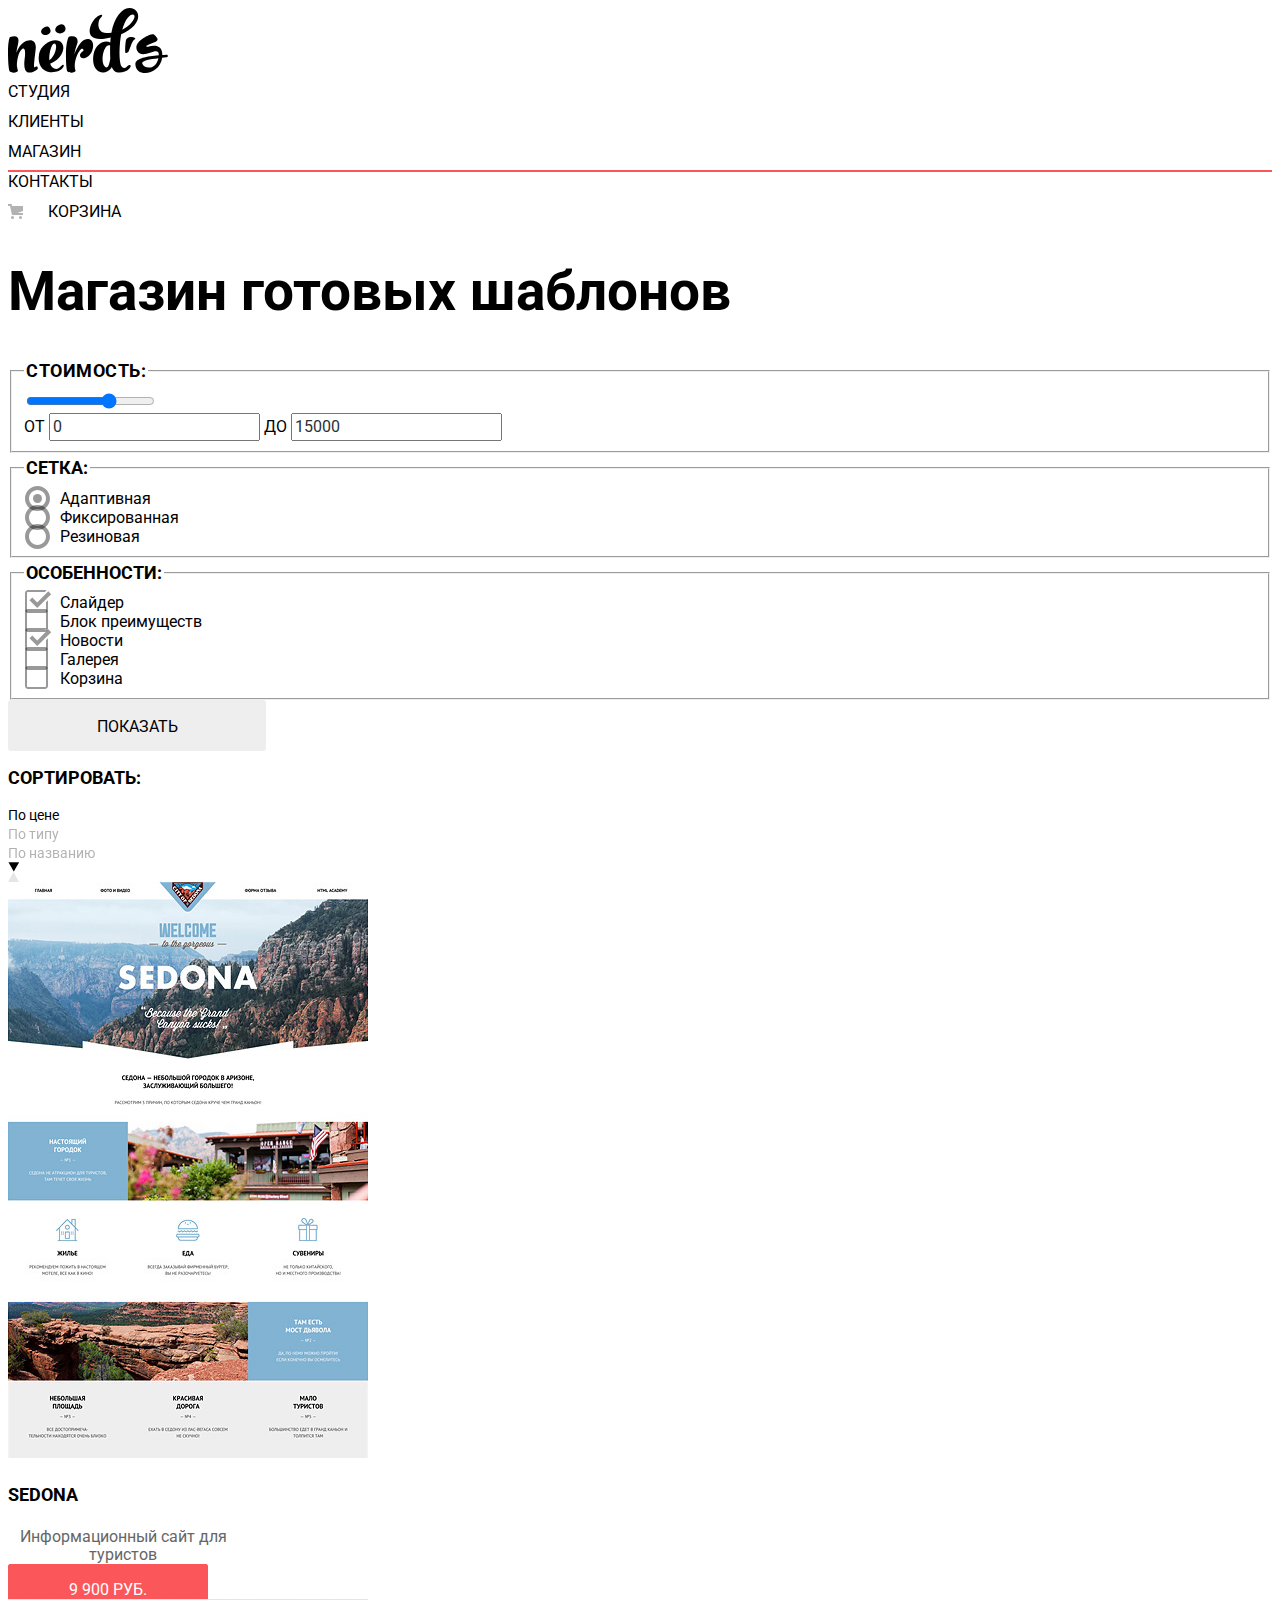
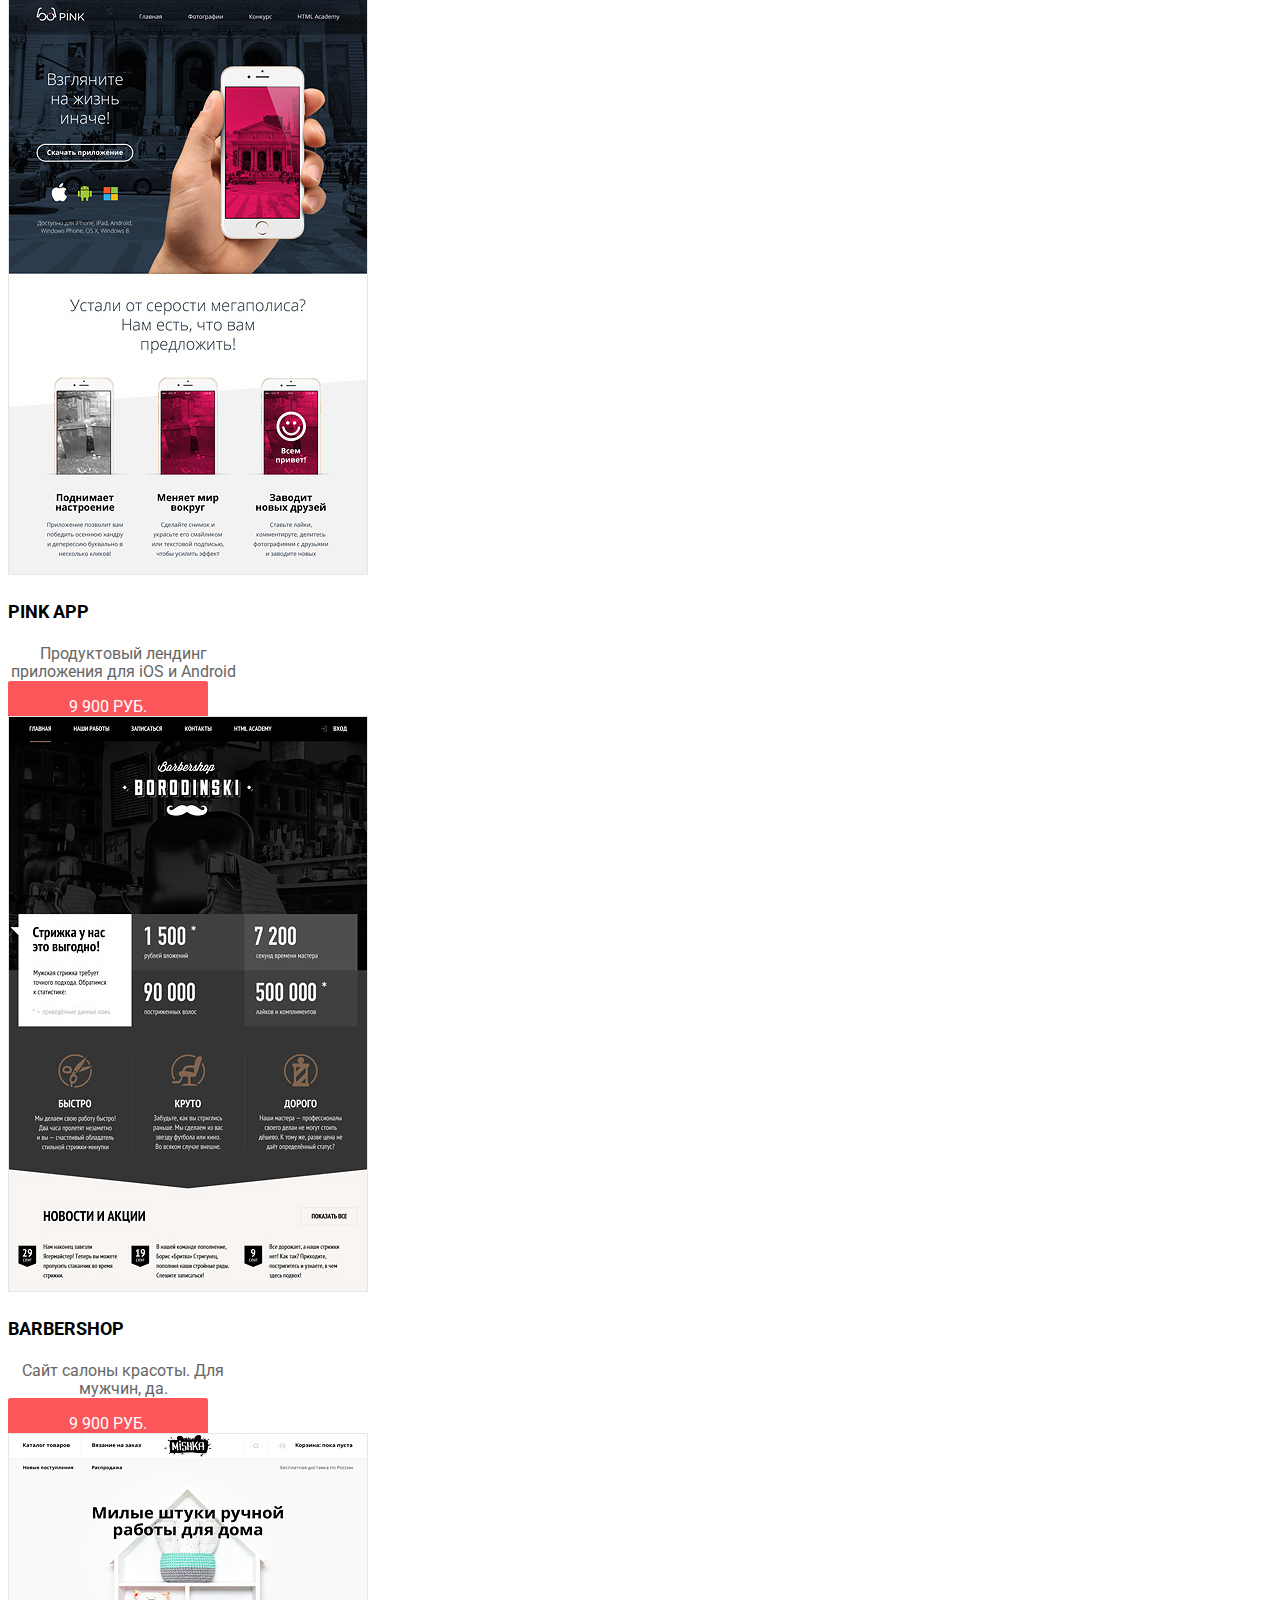
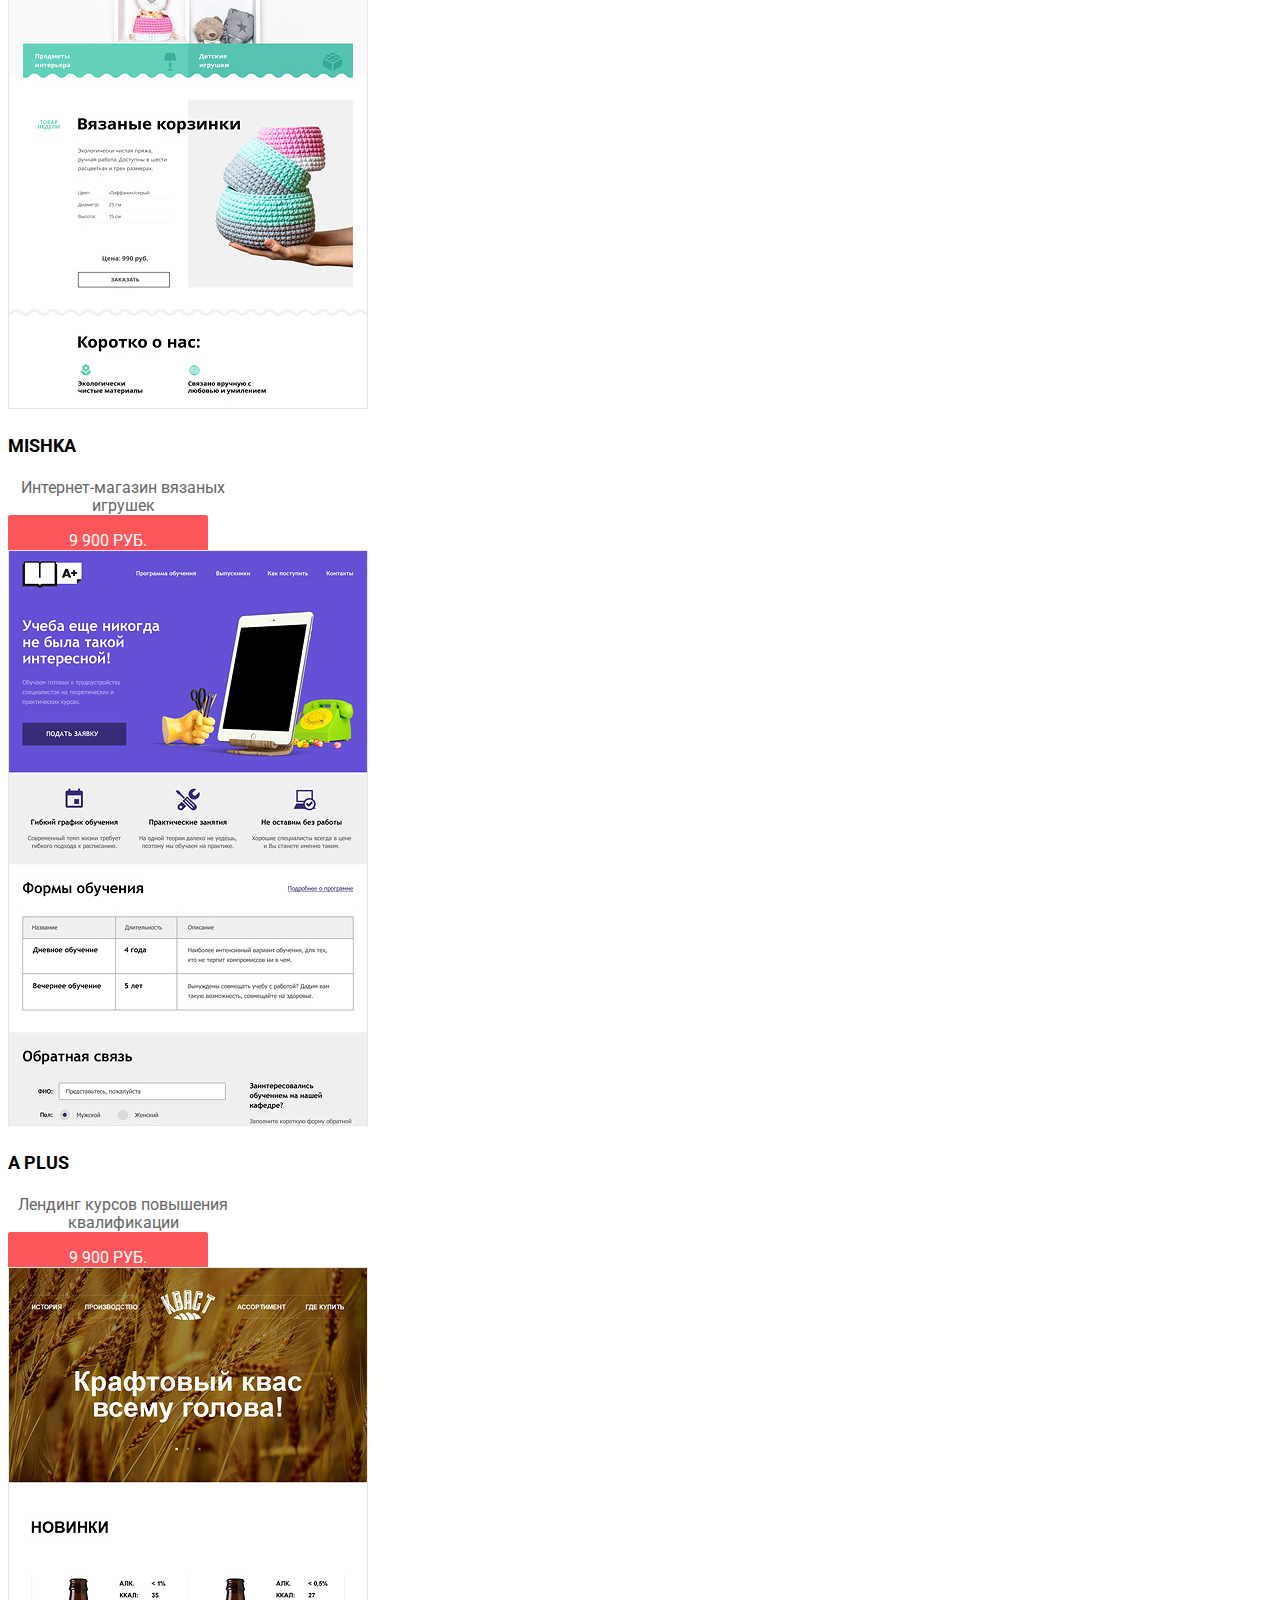
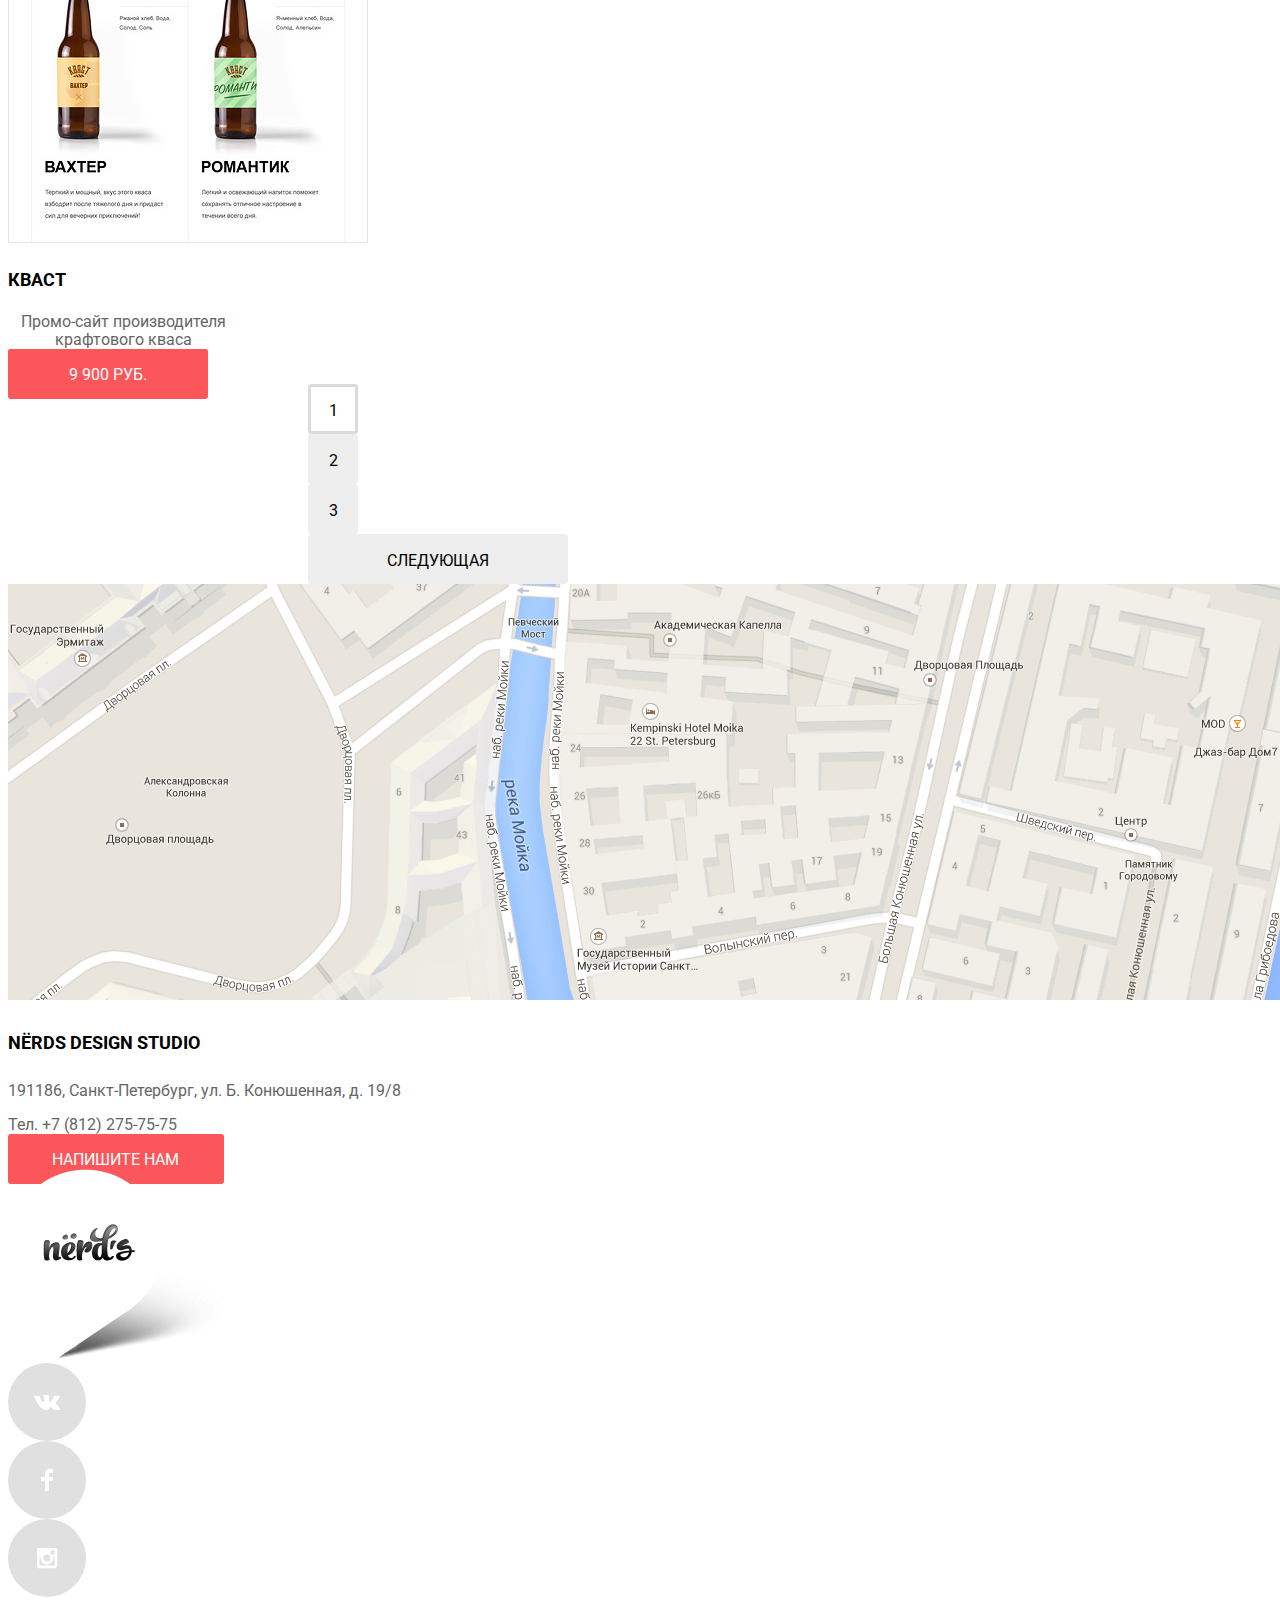
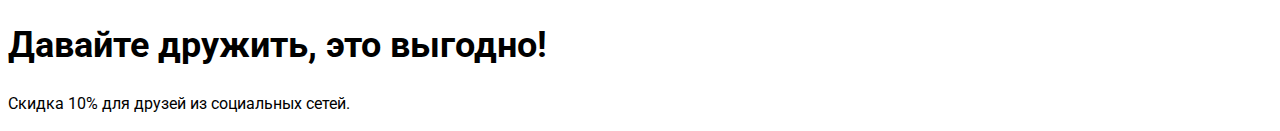
==== commit 314ed6ff: "Version V2.0.4" ====
--- a/catalog.html
+++ b/catalog.html
@@ -93,7 +93,7 @@
                 <div class="container-sorting">
                     <h3>Сортировать:</h3>
                     <ul class="cost-type-name">
-                        <li><a href="#">По цене</a></li>
+                        <li><a href="#" class="here">По цене</a></li>
                         <li><a href="#">По типу</a></li>
                         <li><a href="#">По названию</a></li>
                     </ul>
--- a/css/style.css
+++ b/css/style.css
@@ -233,6 +233,18 @@
 
 .studio-about li{
     line-height: 48px;
+    position: relative;
+    padding-left: 37px;
+}
+
+.studio-about li::before{
+    position: absolute;
+    content: "";
+    background-color: #fb565a;
+    width: 25px;
+    height: 2px;
+    left: 2px;
+    top: 23px;
 }
 
 .statistics .statistics-percents{
@@ -257,28 +269,90 @@
 .section-projects{
     width: 1160px;
     margin: 0 auto;
-    margin-bottom: 50px;
+    padding: 0;
+    padding-top: 2px;
+    padding-bottom: 8px;
+    border-top: 2px solid rgba(0, 0, 0, 0.1);
+    border-bottom: 2px solid rgba(0, 0, 0, 0.1);
 }
 
 .section-projects-wrapper{
     padding: 0;
     margin: 0;
     list-style: none;
-    width: 1087px;
-    margin: 0;
+    width: 1095px;
+    margin: 0 auto;
     display: flex;
     justify-content: space-between;
 }
 
 .section-projects li{
-    height: 100px;
-    display: flex;
-    align-items: center;
+    height: 170px;
+    position: relative;
+    flex: 0 1 210px;
+}
+
+.section-projects li::before{
+    content: "";
+    position: absolute;
+    background-color: #000000;
+    opacity: 0.1;
+    width: 2px;
+    height: 52px;
+}
+
+.section-projects li:nth-child(1)::before{
+    content: none;
+}
+
+.section-projects li:nth-child(2)::before{
+    left: -48px;
+    top: 62px;
+}
+
+.section-projects li:nth-child(3)::before{
+    left: -43px;
+    top: 62px;
+}
+
+.section-projects li:nth-child(4)::before{
+    left: -38px;
+    top: 62px;
 }
 
 .section-projects img{
-    line-height: 100px;
-    vertical-align: middle;
+    opacity: 20%;
+}
+
+.section-projects img:hover{
+    opacity: 100%;
+}
+
+.section-projects img:active{
+    opacity: 10%;
+}
+
+.section-projects li:nth-child(1) img{
+    position: absolute;
+    top: 60px;
+    left: 0;
+}
+
+.section-projects li:nth-child(2) img{
+   position: absolute;
+   top: 42px;
+}
+
+.section-projects li:nth-child(3) img{
+    position: absolute;
+    top: 60px;
+    left: 15px;
+}
+
+.section-projects li:nth-child(4) img{
+    position: absolute;
+    top: 50px;
+    right: 8px;
 }
 
 /* SECTION-PROJECTS SECTION-PROJECTS SECTION-PROJECTS */
@@ -303,6 +377,15 @@
     padding-right: 45px;
 }
 
+.article-contacts .btn:hover{
+    background-color: #e74246;
+}
+
+.article-contacts .btn:active{
+    background-color: #d7373b;
+    color: rgba(255, 255, 255, 0.3);
+}
+
 .footer-slogan h2{
     font-size: 36px;
     line-height: 36px;
@@ -313,10 +396,65 @@
     line-height: 22px;
 }
 
+
 .network-container a{
-    color: #000000;
-    text-decoration: none;
-}
+    font-size: 0.1px;
+    display: block;
+    width: 78px;
+    height: 78px;
+    background-color: rgba(231, 66, 70, 0.2);
+    filter: saturate(0);
+    border-radius: 50%;
+    position: relative;
+}
+
+.network-container a:nth-child(1)::before{
+    content: "";
+    position: absolute;
+    width: 26px;
+    height: 15px;
+    background-image: url(../img/vk-icon.svg);
+    left: 50%;
+    top: 50%;
+    transform: translate(-13px, -7px);
+}
+
+.network-container a:nth-child(2)::before{
+    content: "";
+    position: absolute;
+    width: 12px;
+    height: 22px;
+    background-image: url(../img/fb-icon.svg);
+    left: 50%;
+    top: 50%;
+    transform: translate(-6px, -11px);
+}
+
+.network-container a:nth-child(3)::before{
+    content: "";
+    position: absolute;
+    width: 21px;
+    height: 21px;
+    background-image: url(../img/insta-icon.svg);
+    left: 50%;
+    top: 50%;
+    transform: translate(-10.5px, -10.5px);
+}
+
+.network-container a:hover{
+    background-color: rgba(231, 66, 70, 1);
+    filter: none;
+}
+
+.network-container a:active{
+    background-color: #d7373b;
+    filter: none;
+}
+
+.network-container a:active::before{
+    opacity: 30%;
+}
+
 
 /* FOOTER FOOTER FOOTER FOOTER FOOTER */
 
@@ -386,7 +524,7 @@
 
 .container-layout label:hover::before{
     filter: opacity(1);
-    transition: 0.2s;
+    transition: opacity 0.2s;
 }
 
 .container-features input{
@@ -407,6 +545,7 @@
     left: 1px;
     top: -3px;
     filter: opacity(40%);
+    transition: opacity 0.2s;
 }
 
 .container-features input:checked + label::before{
@@ -417,7 +556,6 @@
 
 .container-features label:hover::before{
     filter: opacity(1);
-    transition: 0.2s;
 }
 
 form .btn{
@@ -453,6 +591,19 @@
     font-size: 14px;
     line-height: 18px;
     font-weight: normal;
+    opacity: 30%;
+}
+
+.cost-type-name .here{
+    opacity: 1;
+}
+
+.cost-type-name a:hover{
+    opacity: 60%;
+}
+
+.cost-type-name a:active{
+    opacity: 1;
 }
 
 .down-up a{
@@ -511,7 +662,22 @@
 }
 
 .container-hover .btn{
-    padding: 16px 61px 15px 61px;
+    padding: 13px 61px 15px 61px;
+    border-top: 3px solid #fb565a;
+}
+
+.container-hover .btn:hover{
+    border-top: 3px solid #e74246;
+    background-color: #e74246;
+}
+
+.container-hover .btn:active{
+    border-top: 3px solid #c13135;
+    background-color: #d7373b;
+}
+
+.container-pagination{
+    margin-left: 300px;
 }
 
 .container-pagination a{
@@ -529,6 +695,7 @@
     text-align: center;
     vertical-align: middle;
     border-radius: 3px;
+
 }
 
 .container-pagination .pagination-here{
@@ -540,4 +707,15 @@
     width: 260px;
 }
 
+.container-pagination a:hover{
+    background-color: #dfdfdf;
+    border-color: #dfdfdf;
+}
+
+.container-pagination a:active{
+    background-color: #d5d5d5;
+    border-color: #d5d5d5;
+    border-top-color: #bfbfbf;
+}
+
 /* SECTION-CATALOG SECTION-CATALOG SECTION-CATALOG */
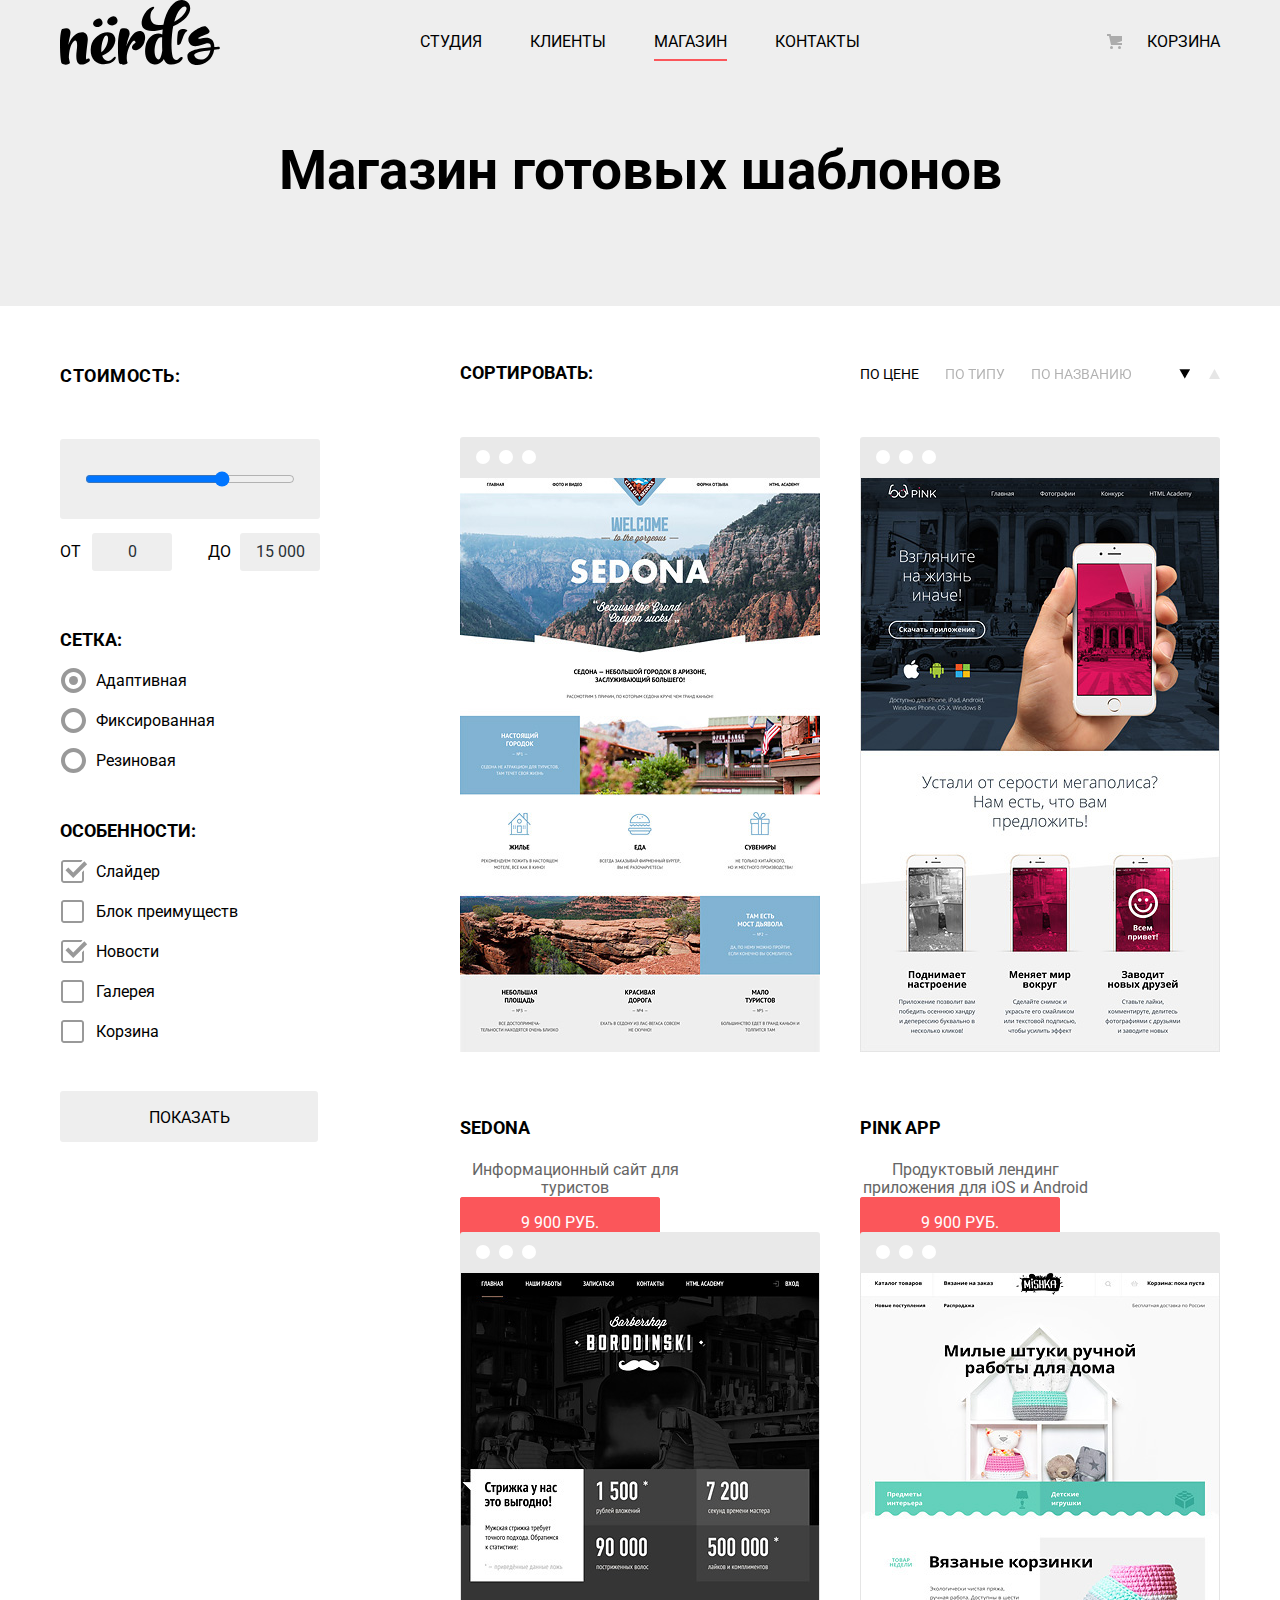
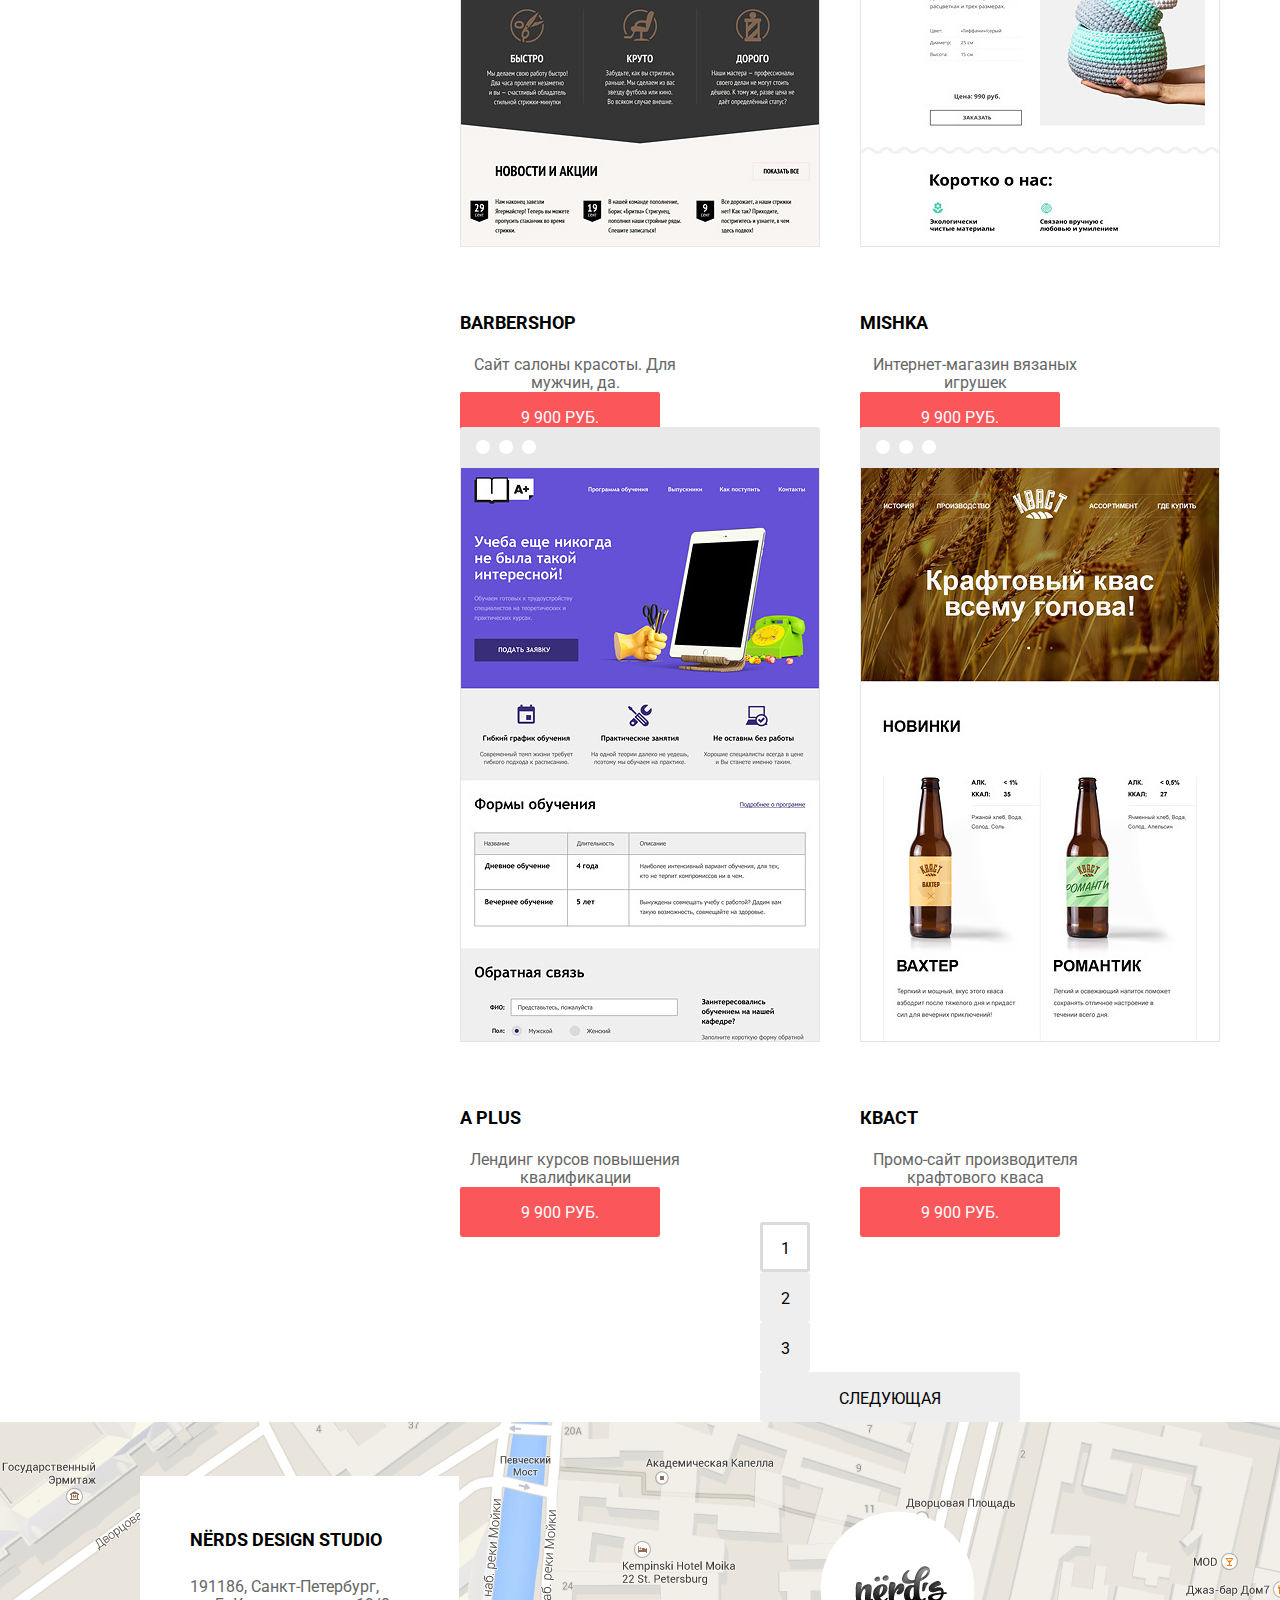
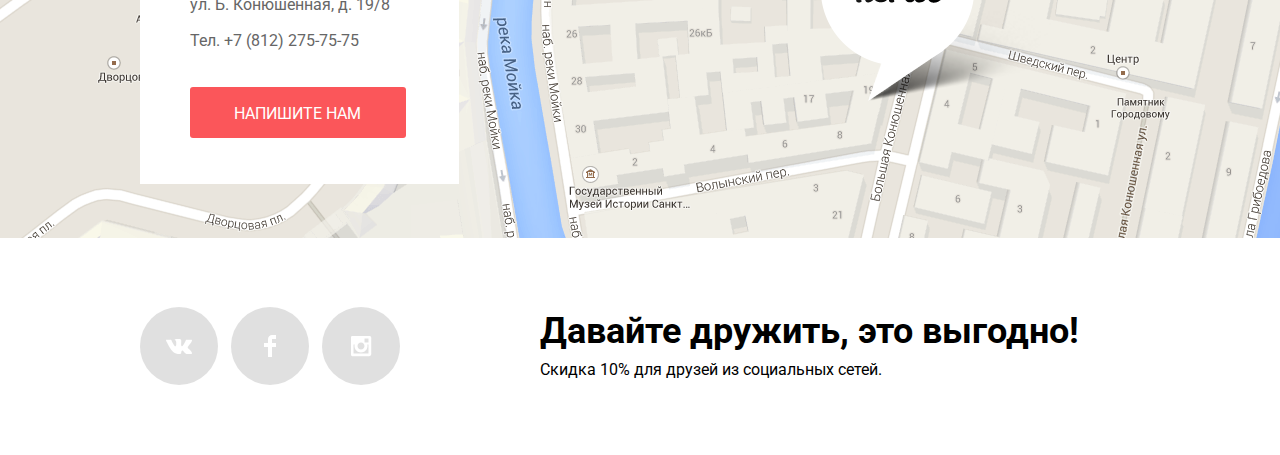
==== commit e71afe34: "Version v3.0.2" ====
--- a/catalog.html
+++ b/catalog.html
@@ -5,6 +5,7 @@
     <meta name="viewport" content="width=device-width, initial-scale=1.0">
     <title>Nerds</title>
     <link rel="stylesheet" href="css/style.css">
+    <link rel="stylesheet" href="css/catalog.css">
 </head>
 <body class="catalog-page">
     <header>
@@ -25,69 +26,68 @@
 
     <main>
         <section class="wrapper">
-            <section class="section-wrapper">
-                <form action="get">
-                    <fieldset class="fieldset-cost">
-                        <legend class="legend-cost">Стоимость:</legend>
-                        <div class="container-cost">
-                            <div class="container-range">
-                                <input type="range" min="0" max="15000" value="10000">
-                            </div>
-                            <div class="container-range-value">
-                                <label for="from">
-                                    От <input type="number" id="from" placeholder="0">
-                                </label>
-                                <label for="to">
-                                    До <input type="number" id="to" placeholder="15000">
-                                </label>
-                            </div>
-                        </div>
-                    </fieldset>
-                    <fieldset class="fieldset-layout">
-                        <legend>Сетка:</legend>
-                        <div class="container-layout">
-                            <div class="layout-adaptive">
-                                <input type="radio" name="layout-radio" id="layout-adaptive" checked>
-                                <label for="layout-adaptive">Адаптивная</label>
-                            </div>
-                            <div class="layout-fixed">
-                                <input type="radio" name="layout-radio" id="layout-fixed">
-                                <label for="layout-fixed">Фиксированная</label>
-                            </div>
-                            <div class="layout-rubber">
-                                <input type="radio" name="layout-radio" id="layout-rubber">
-                                <label for="layout-rubber">Резиновая</label>
-                            </div>
-                        </div>
-                    </fieldset>
-                    <fieldset class="fieldset-features">
-                        <legend>Особенности:</legend>
-                        <div class="container-features">
-                            <div class="container-features-item">
-                                <input type="checkbox" id="checkbox-slider" checked>
-                                <label for="checkbox-slider">Слайдер</label>
-                            </div>
-                            <div class="container-features-item">
-                                <input type="checkbox" id="checkbox-advantages">
-                                <label for="checkbox-advantages">Блок преимуществ</label>
-                            </div>
-                            <div class="container-features-item">
-                                <input type="checkbox" id="checkbox-news" checked>
-                                <label for="checkbox-news">Новости</label>
-                            </div>
-                            <div class="container-features-item">
-                                <input type="checkbox" id="checkbox-gallery">
-                                <label for="checkbox-gallery">Галерея</label>
-                            </div>
-                            <div class="container-features-item">
-                                <input type="checkbox" id="checkbox-cart">
-                                <label for="checkbox-cart">Корзина</label>
-                            </div>
-                        </div>
-                    </fieldset>
-                    <button type="submit" class="btn form-button">Показать</button>
-                </form>
-            </section>
+            <form action="get" class="main-form">
+                <fieldset class="fieldset-cost">
+                    <legend class="legend-cost">Стоимость:</legend>
+                    <div class="container-cost">
+                        <div class="container-range">
+                            <input type="range" min="0" max="15000" value="10000">
+                        </div>
+                        <div class="container-range-value">
+                            <label for="from">
+                                От <input type="number" id="from" placeholder="0">
+                            </label>
+                            <label for="to">
+                                До <input type="number" id="to" placeholder="15 000">
+                            </label>
+                        </div>
+                    </div>
+                </fieldset>
+                <fieldset class="fieldset-layout">
+                    <legend class="legend-layout">Сетка:</legend>
+                    <div class="container-layout">
+                        <div class="layout-adaptive">
+                            <input type="radio" name="layout-radio" id="layout-adaptive" checked>
+                            <label for="layout-adaptive">Адаптивная</label>
+                        </div>
+                        <div class="layout-fixed">
+                            <input type="radio" name="layout-radio" id="layout-fixed">
+                            <label for="layout-fixed">Фиксированная</label>
+                        </div>
+                        <div class="layout-rubber">
+                            <input type="radio" name="layout-radio" id="layout-rubber">
+                            <label for="layout-rubber">Резиновая</label>
+                        </div>
+                    </div>
+                </fieldset>
+                <fieldset class="fieldset-features">
+                    <legend>Особенности:</legend>
+                    <div class="container-features">
+                        <div class="container-features-item">
+                            <input type="checkbox" id="checkbox-slider" checked>
+                            <label for="checkbox-slider">Слайдер</label>
+                        </div>
+                        <div class="container-features-item">
+                            <input type="checkbox" id="checkbox-advantages">
+                            <label for="checkbox-advantages">Блок преимуществ</label>
+                        </div>
+                        <div class="container-features-item">
+                            <input type="checkbox" id="checkbox-news" checked>
+                            <label for="checkbox-news">Новости</label>
+                        </div>
+                        <div class="container-features-item">
+                            <input type="checkbox" id="checkbox-gallery">
+                            <label for="checkbox-gallery">Галерея</label>
+                        </div>
+                        <div class="container-features-item">
+                            <input type="checkbox" id="checkbox-cart">
+                            <label for="checkbox-cart">Корзина</label>
+                        </div>
+                    </div>
+                </fieldset>
+                <button type="submit" class="btn form-button">Показать</button>
+            </form>
+                
 
             <section class="section-catalog">
                 <div class="container-sorting">
@@ -105,7 +105,7 @@
 
                 <ul class="container-templates">
                     <li>
-                        <a href="#">
+                        <a class="container-templates-item" href="#">
                             <div class="curtain">
                                 <div class="circles"></div>
                             </div>
@@ -120,7 +120,7 @@
                         </a>
                     </li>
                     <li>
-                        <a href="#">
+                        <a class="container-templates-item" href="#">
                             <div class="curtain">
                                 <div class="circles"></div>
                             </div>
@@ -135,7 +135,7 @@
                         </a>
                     </li>
                     <li>
-                        <a href="#">
+                        <a class="container-templates-item" href="#">
                             <div class="curtain">
                                 <div class="circles"></div>
                             </div>
@@ -150,7 +150,7 @@
                         </a>
                     </li>
                     <li>
-                        <a href="#">
+                        <a class="container-templates-item" href="#">
                             <div class="curtain">
                                 <div class="circles"></div>
                             </div>
@@ -165,7 +165,7 @@
                         </a>
                     </li>
                     <li>
-                        <a href="#">
+                        <a class="container-templates-item" href="#">
                             <div class="curtain">
                                 <div class="circles"></div>
                             </div>
@@ -180,7 +180,7 @@
                         </a>
                     </li>
                     <li>
-                        <a href="#">
+                        <a class="container-templates-item" href="#">
                             <div class="curtain">
                                 <div class="circles"></div>
                             </div>
--- a/css/style.css
+++ b/css/style.css
@@ -13,9 +13,23 @@
 
 @import url('https://fonts.googleapis.com/css2?family=Roboto:ital,wght@0,300;0,400;0,500;0,700;1,300;1,400;1,500;1,700&display=swap');
 
+
+*{
+    outline: none;
+}
+
 body{
+    padding: 0;
+    margin: 0;
     font-family: 'Roboto', sans-serif;
 }
+
+input::-webkit-outer-spin-button,
+input::-webkit-inner-spin-button {
+    -webkit-appearance: none;
+}
+
+
 
 .btn{
     font-size: 16px;
@@ -25,7 +39,7 @@
     font-weight: medium;
     background-color: #fb565a;
     text-transform: uppercase;
-    padding: 16px 55px 15px 55px;
+    padding: 17px 55px 15px 55px;
     border-radius: 3px;
 }
 
@@ -70,7 +84,7 @@
     background-color: #fb565a;
     height: 2px;
     left: 0;
-    bottom: -5px;
+    bottom: -4px;
 }
 
 .catalog-page header-logo:hover{
@@ -543,7 +557,7 @@
     height: 23px;
     background-image: url(../img/checkbox-off.svg);
     left: 1px;
-    top: -3px;
+    top: -2px;
     filter: opacity(40%);
     transition: opacity 0.2s;
 }
@@ -562,9 +576,20 @@
     border: none;        
     background-color: #eeeeee;
     color: #000000;
-    padding: 17px 88px 15px 89px;
+    padding: 14px 88px 15px 89px;
     font: inherit;
     font-weight: medium;
+    border-top: 3px solid #eeeeee;
+}
+
+form .btn:hover{
+    background-color: #dfdfdf;
+    border-color: #dfdfdf;
+}
+
+form .btn:active{
+    background-color: #d5d5d5;
+    border-color: #bfbfbf;
 }
     
 
--- a/css/catalog.css
+++ b/css/catalog.css
@@ -0,0 +1,353 @@
+
+/* HEADER HEADER HEADER HEADER */
+
+header{
+    background-color: #eeeeee;
+    padding-bottom: 71px;
+}
+
+.header-navigation{
+    max-width: 1160px;
+    width: 100%;
+    margin: 0 auto;
+    display: flex;
+    justify-content: flex-start;
+    margin-bottom: 74px;
+}
+
+.header-navigation-list{
+    padding: 0;
+    margin: 0;
+    margin: 0 auto;
+    max-width: 440px;
+    width: 100%;
+    display: flex;
+    justify-content: space-between;
+    margin-left: 200px;
+    margin-top: 27px;
+}
+
+.header-navigation .cart{
+    margin-left: auto;
+    margin-top: 27px;
+}
+
+header h1{
+    text-align: center;
+}
+
+/* HEADER HEADER HEADER HEADER */
+
+
+/* FORM FORM FORM FORM FORM */
+
+main{
+    padding: 0;
+    margin: 0;
+    padding-top: 55px;
+}
+
+section.wrapper{
+    padding: 0;
+    margin: 0;
+    width: 1160px;
+    margin: 0 auto;
+    display: flex;
+    justify-content: space-between;
+}
+
+.main-form{
+    margin: 0;
+    padding: 0;
+    width: 260px;
+}
+
+.main-form fieldset{
+    border: none;
+    margin: 0;
+    padding: 0;
+}
+
+.main-form legend{
+    padding: 0;
+    margin: 0;
+}
+
+.main-form .legend-cost{
+    margin-bottom: 48px;
+}
+
+.main-form .container-range{
+    box-sizing: border-box;
+    width: 100%;
+    background-color: #eeeeee;
+    text-align: center;
+    height: 80px;
+    padding-top: 30px;
+    border-radius: 3px;
+    margin-bottom: 14px;
+}
+
+.container-range input{
+    width: 210px;
+}
+
+.container-range-value{
+    display: flex;
+    justify-content: space-between;
+    margin-bottom: 54px;
+}
+
+.container-range-value input{
+    box-sizing: border-box;
+    width: 80px;
+    border: none;
+    padding: 0;
+    margin: 0;
+    height: 38px;
+    background-color: #eeeeee;
+    text-align: center;
+    border-radius: 3px;
+}
+
+.container-range-value label{
+    width: 112px;
+    display: flex;
+    justify-content: space-between;
+    align-items: center;
+}
+
+.main-form .fieldset-layout{
+    margin-bottom: 46px;
+}
+
+.fieldset-layout legend{
+    margin-bottom: -5px;
+}
+
+.container-layout div{
+    padding: 0;
+    margin: 0;
+    margin-top: 21px;
+}
+
+.main-form .fieldset-features{
+    margin-bottom: 50px;
+}
+
+.fieldset-features legend{
+    margin-bottom: -5px;
+}
+
+.container-features div{
+    padding: 0;
+    margin: 0;
+    margin-top: 21px;
+}
+
+.main-form .btn{
+    display: inline-block;
+    margin-bottom: 50px;
+}
+
+/* FORM FORM FORM FORM FORM */
+
+/* SECTION-CATALOG SECTION-CATALOG SECTION-CATALOG */
+
+.section-catalog{
+    padding: 0;
+    margin: 0;
+    width: 760px;
+}
+
+.container-sorting{
+    padding: 0;
+    margin: 0;
+    width: 100%;
+    display: flex;
+    justify-content: flex-end;
+    margin-bottom: 54px;      
+}
+
+.container-sorting h3{
+    padding: 0;
+    margin: 0;
+    margin-right: auto;
+    margin-top: 3px;
+}
+
+.container-sorting .cost-type-name{
+    width: 272px;
+    padding: 0;
+    margin: 0;
+    display: flex;
+    justify-content: space-between;
+    text-transform: uppercase;
+    margin-top: 3px;
+    margin-right: 47px;
+}
+
+.container-sorting .down-up{
+    width: 41px;
+    display: flex;
+    justify-content: space-between;
+    margin-top: 8px;
+}
+
+.container-templates{
+    width: 760px;
+    display: flex;
+    justify-content: space-between;
+    flex-wrap: wrap;
+}
+
+.container-templates .container-templates-item{
+    display: block;
+    position: relative;
+    padding-top: 39px;
+}
+
+.container-templates-item .container-hover{
+    position: absolute;
+    top: 0;
+    left: 0;
+    z-index: 10;
+}
+
+.container-templates .curtain{
+    position: absolute;
+    width: 100%;
+    background-color: #e9e9e9;
+    height: 45px;
+    top: 0;
+    left: 0;
+    border-radius: 3px;
+}
+
+.container-templates .container-templates-item:hover .curtain{
+    background-color: #4d4d4d;
+}
+
+.container-templates .circles{
+    position: absolute;
+    width: 14px;
+    height: 14px;
+    border-radius: 50%;
+    background-color: #ffffff;
+    top: 13px;
+    left: 16px;
+    box-shadow: 23px 0 0 0 #ffffff,
+    46px 0 0 0 #ffffff;
+}
+
+.container-templates .templates-image{
+    position: relative;
+    z-index: 5;
+}
+
+.container-templates .templates-image::before{
+    content: "";
+    position: absolute;
+    width: 100%;
+    height: 2px;
+    top: 0;
+    left: 0;
+    background-color: #e9e9e9;
+}
+
+.container-templates .container-templates-item:hover .templates-image::before{
+    background-color: #4d4d4d;
+}
+
+
+
+
+/* SECTION-CATALOG SECTION-CATALOG SECTION-CATALOG */
+
+
+
+/* FOOTER FOOTER FOOTER FOOTER */
+
+footer{
+    width: 1440px;
+    padding: 0;
+    margin: 0 auto;
+}
+
+.section-contacts{
+    position: relative;
+    margin-bottom: 65px;
+}
+
+.article-contacts{
+    width: 319px;
+    background-color: #ffffff; 
+    box-sizing: border-box;
+    padding: 0px 50px;
+    position: absolute;
+    top: 54px;
+    left: 140px;
+    padding-bottom: 61px;
+}
+
+.article-contacts h4{
+    margin: 0;
+    padding: 0;
+    margin-top: 49px;
+    margin-bottom: 23px;
+}
+
+.article-contacts p{
+    margin: 0;
+    padding: 0;
+    max-width: 205px;
+}
+
+.article-contacts p:first-of-type{
+    margin-bottom: 18px;
+}
+
+.article-contacts p:last-of-type{
+    margin-bottom: 54px;
+}
+
+.section-contacts .marker{
+    position: absolute;
+    top: 89px;
+    left: 820px;
+}
+
+
+.footer-wrapper{
+    padding: 0;
+    margin: 0;
+    width: 1160px;
+    margin: 0 auto; 
+    display: flex;
+    justify-content: start;
+    padding-bottom: 70px;
+}
+
+.network-container{
+    width: 260px;
+    display: flex;
+    justify-content: space-between;
+}
+
+.footer-slogan{
+    margin-left: 140px;
+}
+
+.footer-slogan h2{
+    margin: 0;
+    padding: 0;
+    margin-top: 6px;
+    margin-bottom: 10px;
+}
+
+.footer-slogan p{
+    margin: 0;
+    padding: 0;
+}
+
+/* FOOTER FOOTER FOOTER FOOTER */